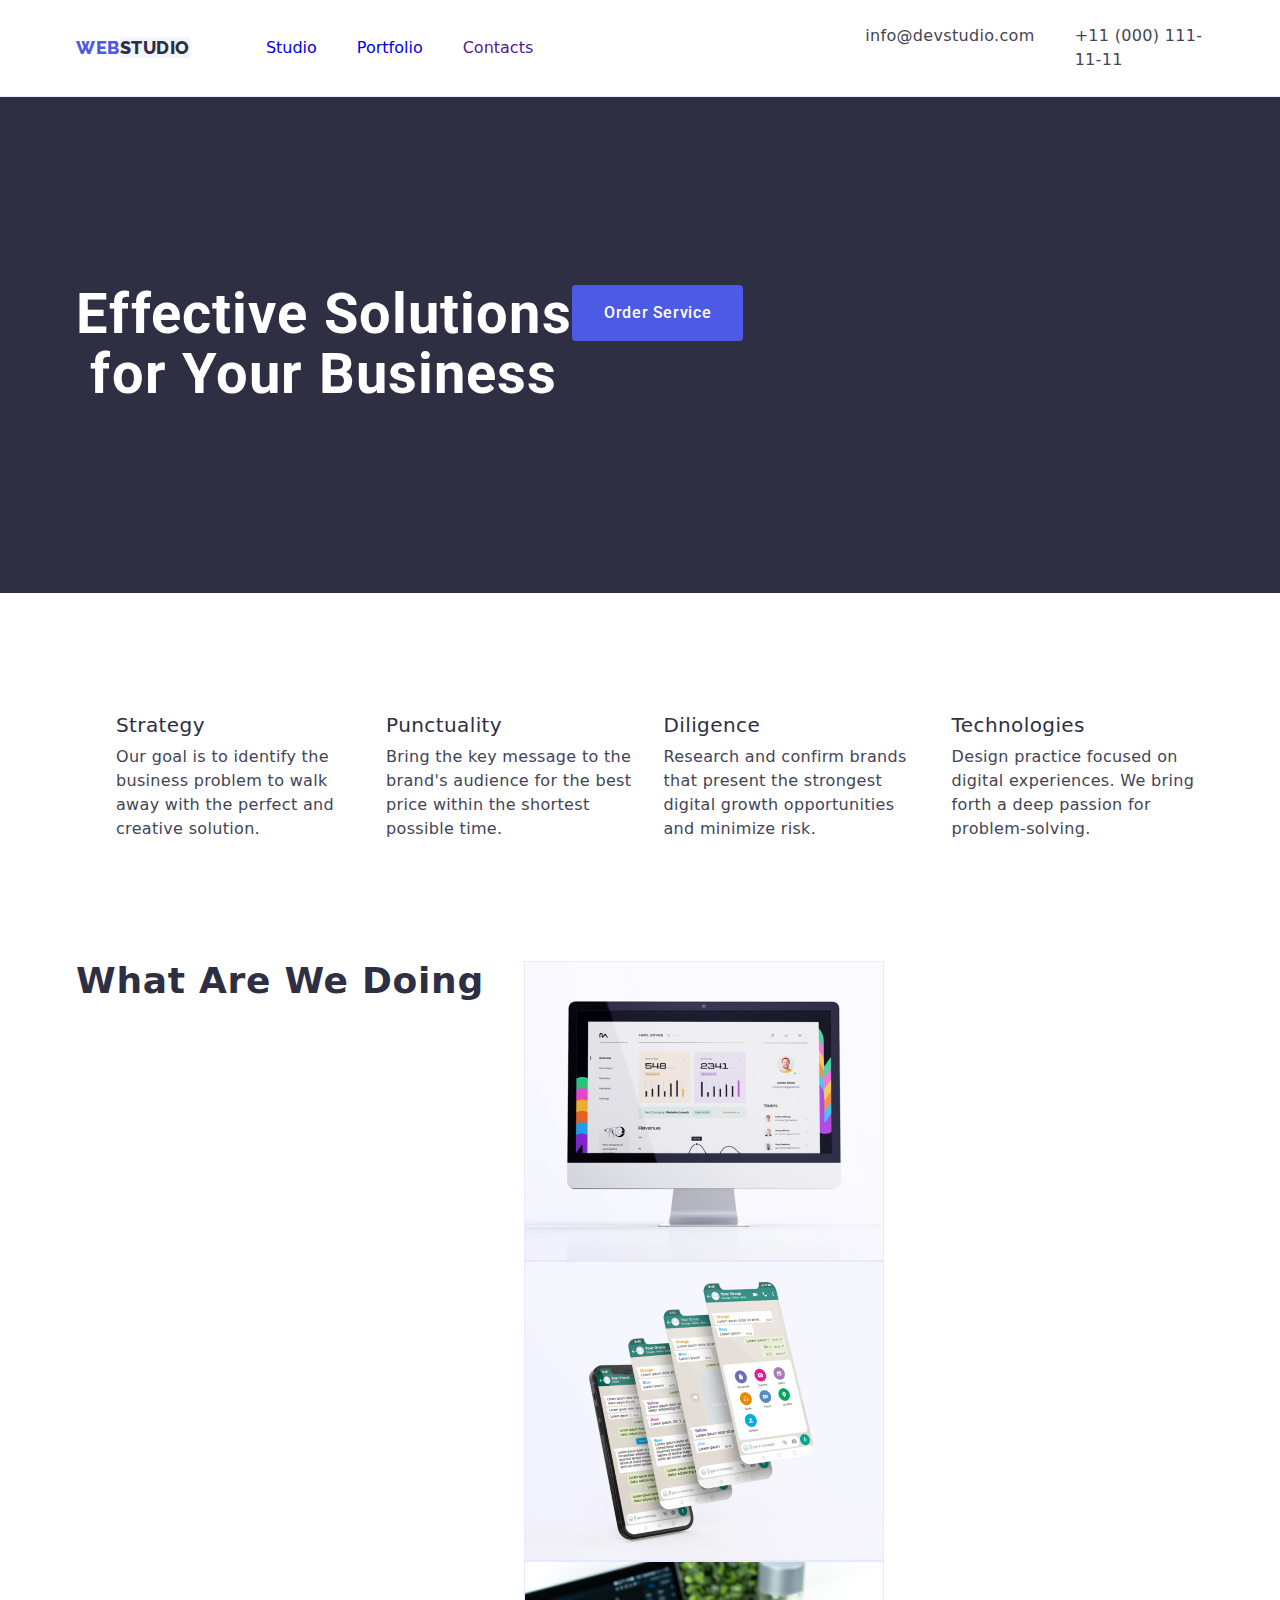
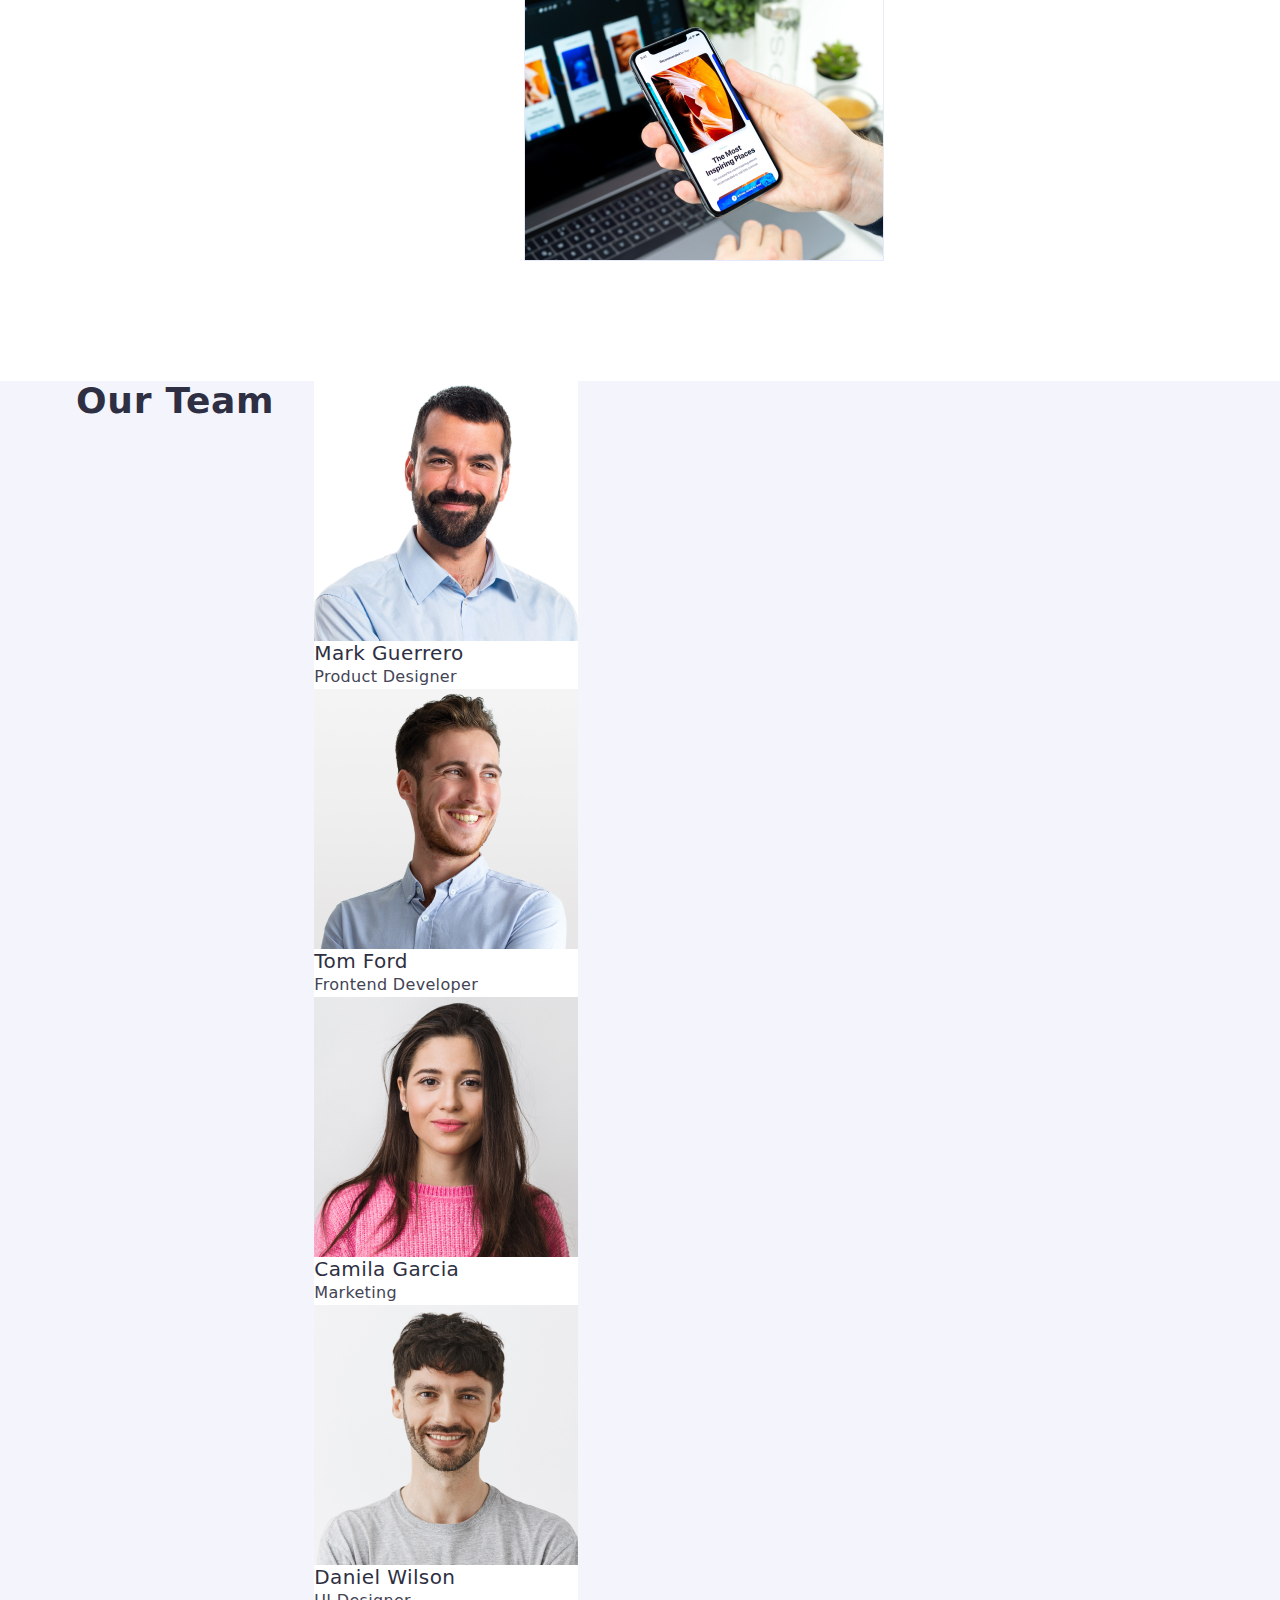
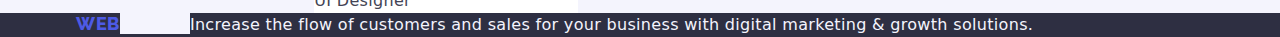
==== index.html @ f7fad4d9 "section 3" ====
<!DOCTYPE html>
<html lang="en">
  <head>
    <meta charset="UTF-8" />
    <meta http-equiv="X-UA-Compatible" content="IE=edge" />
    <meta name="viewport" content="width=device-width, initial-scale=1.0" />
    <title>Document</title>
    <link
      rel="stylesheet"
      href="https://cdn.jsdelivr.net/npm/modern-normalize@2.0.0/modern-normalize.min.css"
    />
    <link rel="stylesheet" href="./css/styles.css" />
    <link rel="preconnect" href="https://fonts.googleapis.com" />
    <link rel="preconnect" href="https://fonts.gstatic.com" crossorigin />
    <link
      href="https://fonts.googleapis.com/css2?family=Raleway:wght@800&family=Roboto:ital,wght@0,400;0,500;0,700;0,900;1,400;1,500;1,700;1,900&display=swap"
      rel="stylesheet"
    />
    <link rel="preconnect" href="https://fonts.googleapis.com" />
    <link rel="preconnect" href="https://fonts.gstatic.com" crossorigin />
    <link
      href="https://fonts.googleapis.com/css2?family=Raleway:wght@800&family=Roboto:wght@400;500;700;900&display=swap"
      rel="stylesheet"
    />
  </head>
  <body>
    <!--header-->
    <header class="header-section">
      <div class="container">
        <nav class="nav-list">
          <a class="link-logo link" href="./index.html"
            >Web<span class="studio-dark">Studio</span></a
          >
          <ul class="list">
            <li class="header-item">
              <a class="links link" href="./index.html">Studio</a>
            </li>
            <li class="header-item">
              <a class="links link" href="./portfolio.html">Portfolio</a>
            </li>
            <li class="header-item">
              <a class="links link" href="">Contacts</a>
            </li>
          </ul>
        </nav>
        <address class="address">
          <ul class="list">
            <li>
              <a class="contacts link" href="mailto:info@devstudio.com"
                >info@devstudio.com</a
              >
            </li>
            <li>
              <a class="contacts link" href="tel:+110001111111"
                >+11 (000) 111-11-11</a
              >
            </li>
          </ul>
        </address>
      </div>
    </header>
    <main>
      <!--section1-->
      <section class="section-hero">
        <div class="container">
          <h1 class="hero-title">Effective Solutions for Your Business</h1>
          <button class="button-hero" type="button">Order Service</button>
        </div>
      </section>
      <!--section 2-->
      <section class="section-two">
        <div class="container">
          <h2 class="visually-hidden">Advantages</h2>
          <ul class="list">
            <li class="item">
              <h3 class="title">Strategy</h3>
              <p class="text">
                Our goal is to identify the business problem to walk away with
                the perfect and creative solution.
              </p>
            </li>
            <li class="item">
              <h3 class="title">Punctuality</h3>
              <p class="text">
                Bring the key message to the brand's audience for the best price
                within the shortest possible time.
              </p>
            </li>
            <li class="item">
              <h3 class="title">Diligence</h3>
              <p class="text">
                Research and confirm brands that present the strongest digital
                growth opportunities and minimize risk.
              </p>
            </li>
            <li class="item">
              <h3 class="title">Technologies</h3>
              <p class="text">
                Design practice focused on digital experiences. We bring forth a
                deep passion for problem-solving.
              </p>
            </li>
          </ul>
        </div>
      </section>
      <!--section3-->
      <section class="section-three">
        <div class="container">
          <h2 class="title-foto">What are we doing</h2>
          <ul class="list">
            <li>
              <img
                class="foto1 list-img"
                src="./images/img-1.jpg"
                alt="img-1"
                width="360"
              />
            </li>
            <li>
              <img
                class="foto2 list-img"
                src="./images/img-2.jpg"
                alt="img-2"
                width="360"
              />
            </li>
            <li>
              <img
                class="foto3 list-img"
                src="./images/img-3.jpg"
                alt="img-3"
                width="360"
              />
            </li>
          </ul>
        </div>
      </section>
      <!--section 4-->
      <section class="tem-section">
        <div class="container">
          <h2 class="title-foto">Our Team</h2>
          <ul class="list">
            <li class="ten-staff">
              <img src="./images/img-4.jpg" alt="img-4" width="264" />
              <h3 class="title">Mark Guerrero</h3>
              <p class="text">Product Designer</p>
            </li>
            <li class="ten-staff">
              <img src="./images/img-5.jpg" alt="img-5" width="264" />
              <h3 class="title">Tom Ford</h3>
              <p class="text">Frontend Developer</p>
            </li>
            <li class="ten-staff">
              <img src="./images/img-6.jpg" alt="img-6" width="264" />
              <h3 class="title">Camila Garcia</h3>
              <p class="text">Marketing</p>
            </li>
            <li class="ten-staff">
              <img src="./images/img-7.jpg" alt="img-7" width="264" />
              <h3 class="title">Daniel Wilson</h3>
              <p class="text">UI Designer</p>
            </li>
          </ul>
        </div>
      </section>
    </main>
    <!--footer-->
    <footer class="footer">
      <div class="container">
        <a class="link-logo link" href="./index.html"
          >Web<span class="studio-dark">Studio</span></a
        >
        <p class="text">
          Increase the flow of customers and sales for your business with
          digital marketing & growth solutions.
        </p>
      </div>
    </footer>
  </body>
</html>
---- css/styles.css ----
:root {
  --background-color: #ffffff;
}
/*FlexBox style*/
*,
*::before,
*::after {
  box-sizing: border-box;
}
h1,
h2,
h3,
h4,
h5,
h6,
p {
  margin: 0;
}
ul,
ol {
  margin: 0;
}
img {
  display: block;
}
/*header flex*/
.header-section {
  border-bottom: 1px solid #e7e9fc;
}
.address .list {
  display: flex;
  gap: 40px;
  padding: 24px 0;
}
.nav-list {
  display: flex;
  align-items: center;
}
.nav-list .list {
  display: flex;
  padding: 24px 0;
  gap: 40px;
  margin-right: 332px;
}
.nav-list .link-logo {
  margin-right: 76px;
}

.container {
  display: flex;
  width: 1158px;
  padding: 0 15px;
  margin: 0;
  margin: 0 auto;
}
/*section 1*/
.section-hero {
  text-align: center;
  padding: 188px 0;
}
.hero-title {
  display: flex;
  max-width: 496px;
  flex-direction: column;
  flex-shrink: 0;
}
.button-hero {
  display: block;
  height: 56px;
  min-width: 169px;
  border: none;
  border-radius: 4px;
  padding: 16px 32px;
}
/*section 2*/
.visually-hidden {
  position: absolute;
  width: 1px;
  height: 1px;
  margin: -1px;
  border: 0;
  padding: 0;
  white-space: nowrap;
  clip-path: inset(100%);
  clip: rect(0 0 0 0);
  overflow: hidden;
}
.section-two {
  padding: 120px 0;
}
.section-two .list {
  display: flex;
  gap: 24px;
}
.section-two .title {
  margin-bottom: 8px;
  width: calc((100% - 72px) / 4);
}
/*section 3*/
.section-three {
  padding-bottom: 120px;
}
.section-three .title-foto {
  margin-bottom: 72px;
  text-align: center;
}
.section-three
/*end flex...*/
/*header*/
.links {
  font-weight: 500;
  font-size: 16px;
  line-height: 1.5;
  letter-spacing: 0.02em;
  color: #2e2f42;
}
.links:focus,
.links:hover {
  color: #404bbf;
}
.address {
  font-style: normal;
}
.link-logo .link {
  text-decoration: none;
}
.link {
  text-decoration: none;
}
.link-logo {
  font-family: "Raleway", sans-serif;
  font-style: normal;
  text-transform: uppercase;
  font-weight: 800;
  font-size: 18px;
  line-height: 1.17;
  letter-spacing: 0.03em;

  color: #4d5ae5;
}
.studio-dark {
  font-family: "Raleway", sans-serif;
  font-style: normal;
  font-weight: 800;
  font-size: 18px;
  line-height: 21px;
  letter-spacing: 0.03em;
  text-transform: uppercase;
  color: #2e2f42;
}
.address {
  font-style: normal;
}

.address .link {
  color: #434455;
}
.address .link:hover,
.address .link:focus {
  color: #404bbf;
}

.header-item .list {
  color: #2e2f42;
  font-family: "Roboto";
  font-size: 16px;
  font-weight: 500;
  line-height: 1.5;
  letter-spacing: 0.02em;
}
.header-item .list:focus,
.header-item .list:hover {
  color: #404bbf;
}
.address {
  line-height: 1.5;
  letter-spacing: 0.02em;
}
/*section 1*/
.section-hero {
  background-color: #2e2f42;
}
.section-hero .hero-title {
  font-family: "Roboto", sans-serif;
  color: #ffffff;
  font-size: 56px;
  line-height: 1.07;
  text-align: center;
  letter-spacing: 0.02em;
}
.button-hero {
  background-color: #4d5ae5;
  font-family: "Roboto", sans-serif;
  font-weight: 500;
  font-size: 16px;
  line-height: 1.5;
  letter-spacing: 0.04em;
  cursor: pointer;
  color: #ffffff;
}
.button-hero:focus,
.button-hero:hover {
  background-color: #404bbf;
}
/*section2*/
.list {
  list-style: none;
}
.list .title {
  font-weight: 500;
  font-size: 20px;
  line-height: 1.2;
  letter-spacing: 0.02em;
  color: #2e2f42;
}
.list .text {
  font-size: 16px;
  line-height: 1.5;
  letter-spacing: 0.02em;
  color: #434455;
}
/*sektions3*/
.title-foto {
  font-size: 36px;
  line-height: 1.11;
  text-align: center;
  letter-spacing: 0.02em;
  text-transform: capitalize;
  color: #2e2f42;
}
/*sections4*/

.ten-staff {
  background-color: #ffffff;
}
.tem-section {
  background-color: #f4f4fd;
}
.list .title {
  font-weight: 500;
  font-size: 20px;
  line-height: 1.2;
  letter-spacing: 0.02em;
  color: #2e2f42;
}
.list .text {
  line-height: 1.5;
  letter-spacing: 0.02em;
  font-size: 16px;
  color: #434455;
}
/*footer*/
.footer {
  background-color: #2e2f42;
}
.studio-dark {
  background-color: #f4f4fd;
}
.footer .text {
  line-height: 1.5;
  color: #f4f4fd;
  letter-spacing: 0.02em;
}
/*portfolio*/
.button-portfolio {
  font-weight: 500;
  font-size: 16px;
  line-height: 1.5;
  letter-spacing: 0.04em;
  color: #4d5ae5;
  font-family: "Roboto", sans-serif;
  cursor: pointer;
}
.button-portfolio {
  background-color: #f4f4fd;
}
.button-portfolio:focus,
.button-portfolio:hover {
  color: #ffffff;
}
.button-portfolio:focus,
.button-portfolio:hover {
  background-color: #404bbf;
}

/*portfolio img*/
.foto .link {
  text-decoration: none;
}
.portfolio-title {
  color: #2e2f42;
  font-weight: 500;
  font-size: 20px;
  line-height: 1.2;
  letter-spacing: 0.02em;
}
.portfolio-text {
  color: #434455;
  font-weight: 500;
  font-size: 16px;
  line-height: 1.5;
  letter-spacing: 0.02em;
}
/*footer*/
.footer .studio-dark {
  color: #f4f4fd;
}
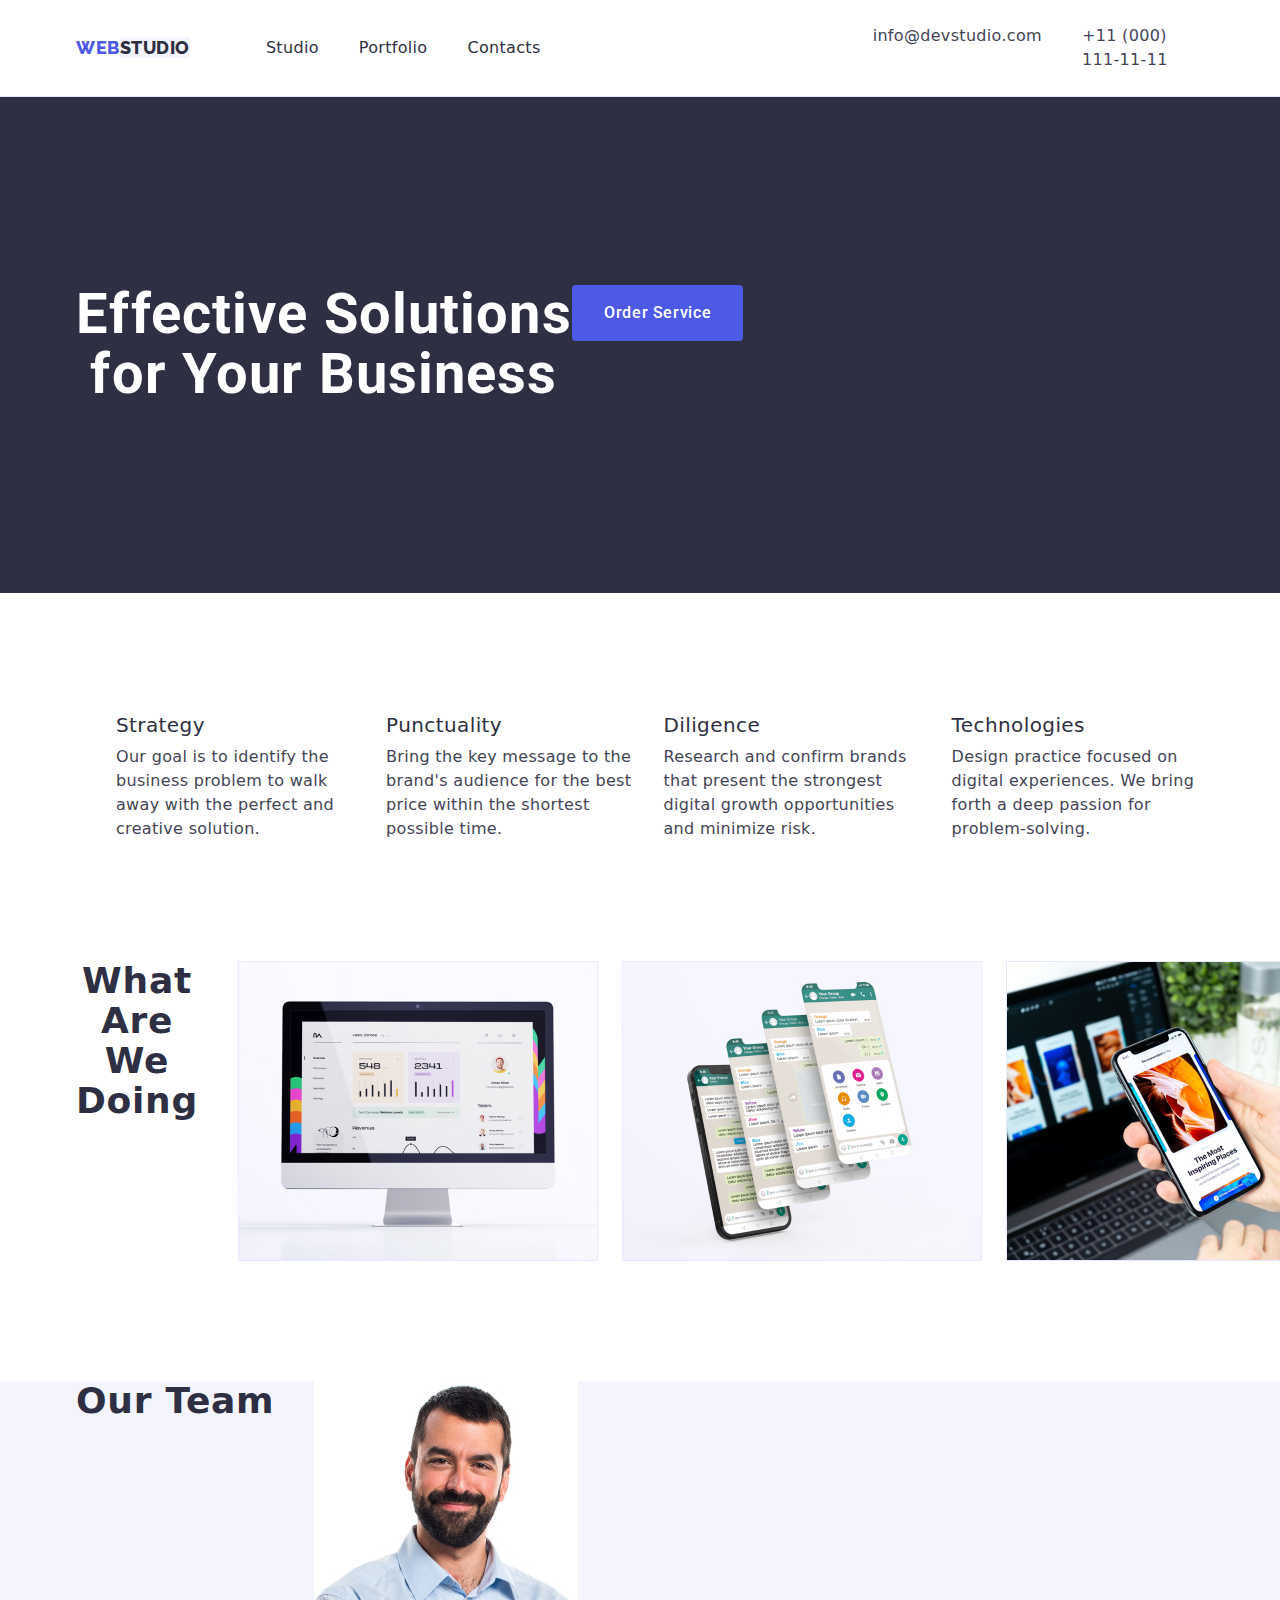
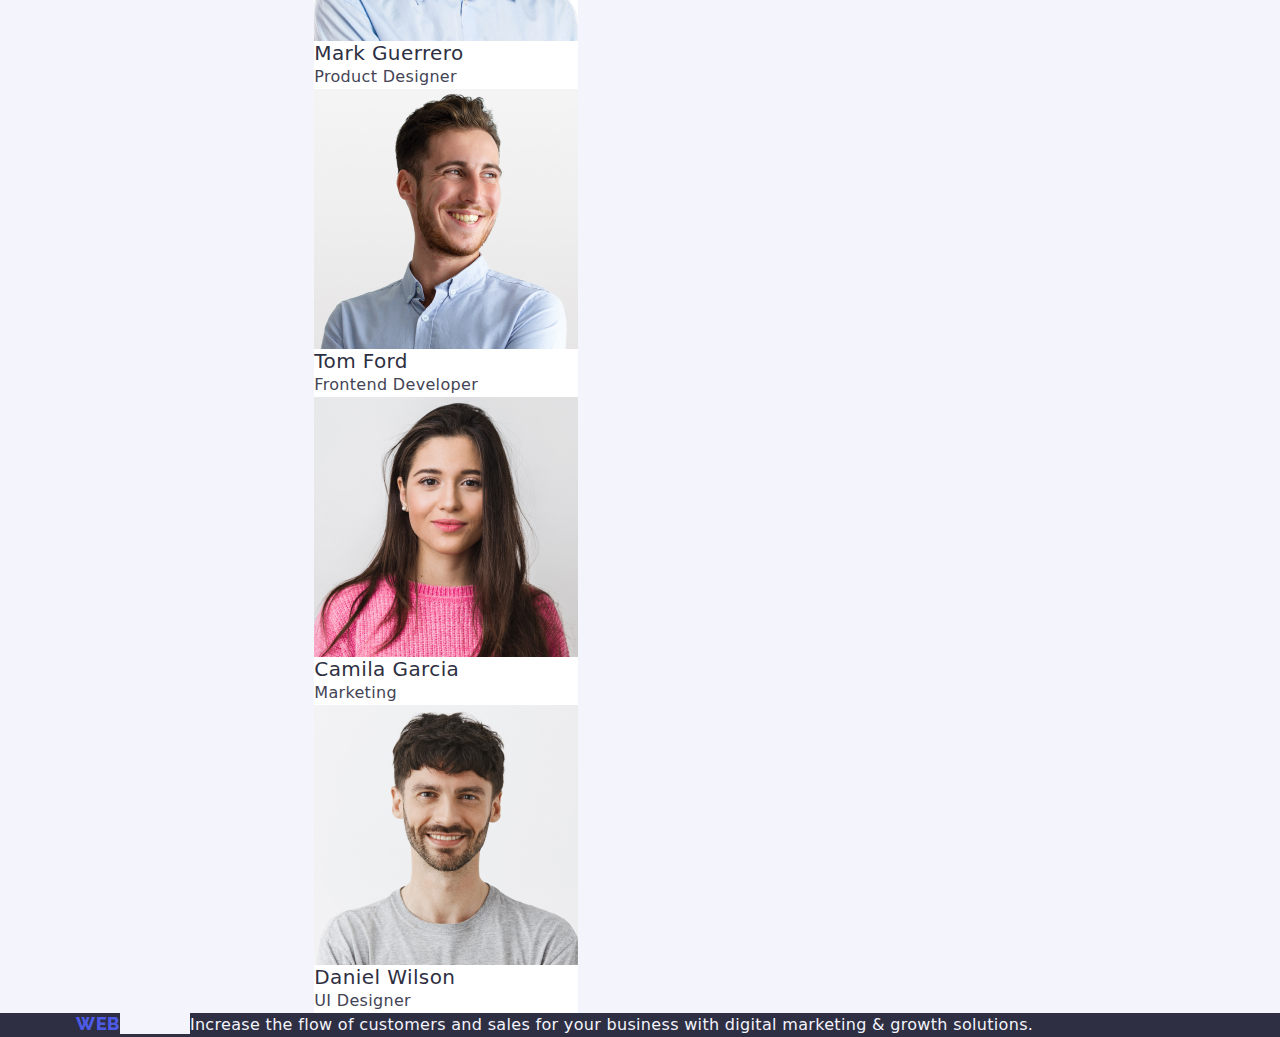
==== commit 6fbb1218: "section 3+-" ====
--- a/index.html
+++ b/index.html
@@ -108,25 +108,25 @@
         <div class="container">
           <h2 class="title-foto">What are we doing</h2>
           <ul class="list">
-            <li>
+            <li class="list-img">
               <img
-                class="foto1 list-img"
+                class="foto1"
                 src="./images/img-1.jpg"
                 alt="img-1"
                 width="360"
               />
             </li>
-            <li>
+            <li class="list-img">
               <img
-                class="foto2 list-img"
+                class="foto2"
                 src="./images/img-2.jpg"
                 alt="img-2"
                 width="360"
               />
             </li>
-            <li>
+            <li class="list-img">
               <img
-                class="foto3 list-img"
+                class="foto3"
                 src="./images/img-3.jpg"
                 alt="img-3"
                 width="360"
--- a/css/styles.css
+++ b/css/styles.css
@@ -101,10 +101,17 @@
   padding-bottom: 120px;
 }
 .section-three .title-foto {
+  text-align: center;
+
   margin-bottom: 72px;
-  text-align: center;
-}
-.section-three
+}
+.section-three .list {
+  display: flex;
+  gap: 24px;
+}
+.list-img {
+  width: calc((100% - 48px) / 3);
+}
 /*end flex...*/
 /*header*/
 .links {
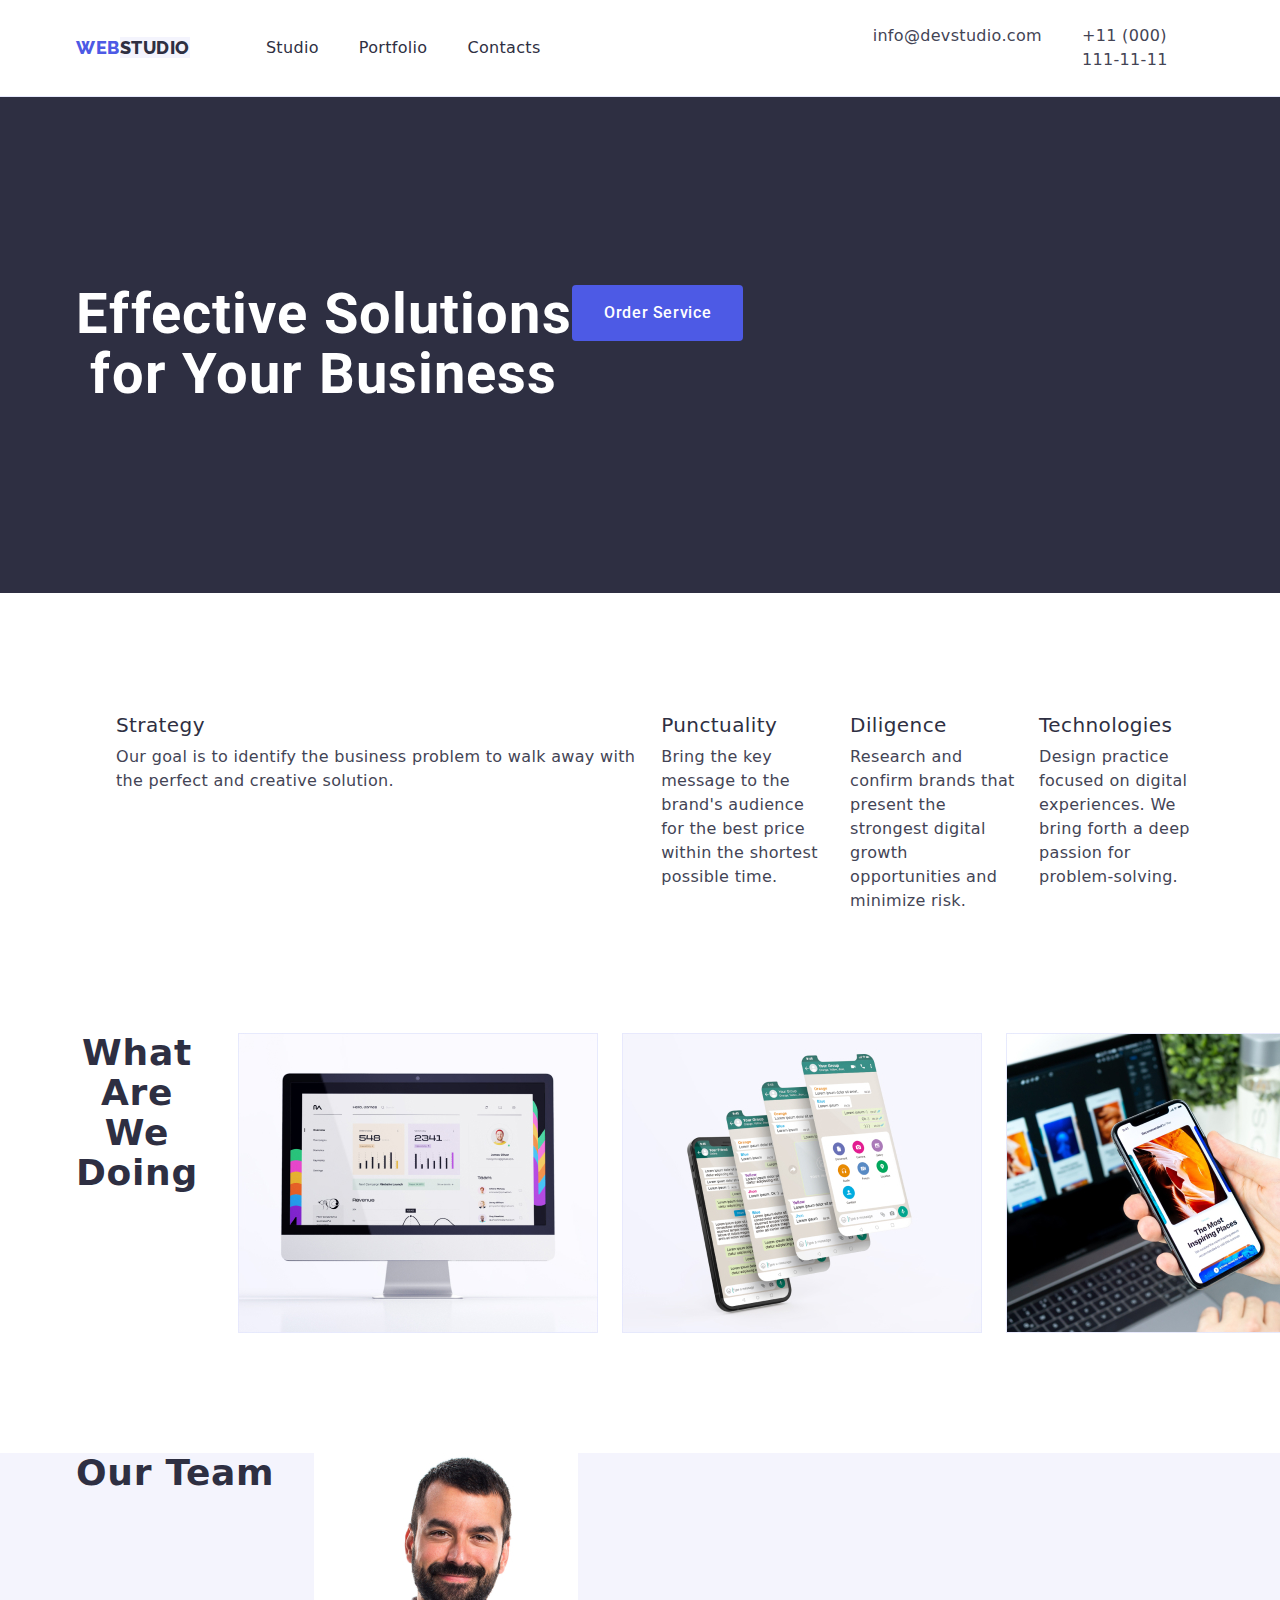
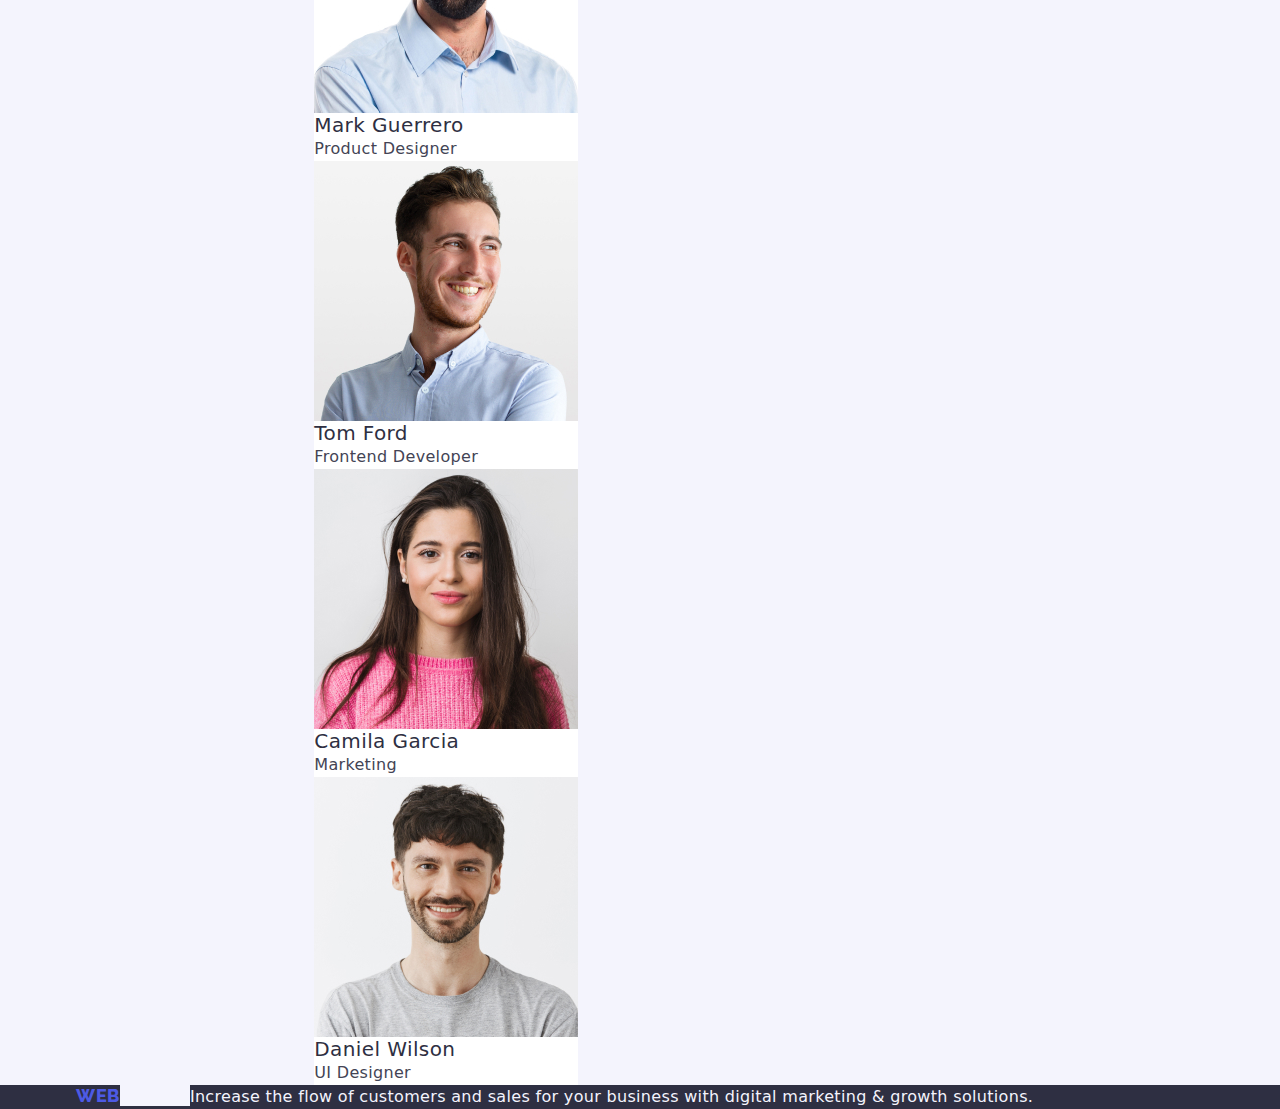
==== commit 146e679c: "formul" ====
--- a/index.html
+++ b/index.html
@@ -79,21 +79,21 @@
                 the perfect and creative solution.
               </p>
             </li>
-            <li class="item">
+            <li class="item-two">
               <h3 class="title">Punctuality</h3>
               <p class="text">
                 Bring the key message to the brand's audience for the best price
                 within the shortest possible time.
               </p>
             </li>
-            <li class="item">
+            <li class="item-two">
               <h3 class="title">Diligence</h3>
               <p class="text">
                 Research and confirm brands that present the strongest digital
                 growth opportunities and minimize risk.
               </p>
             </li>
-            <li class="item">
+            <li class="item-two">
               <h3 class="title">Technologies</h3>
               <p class="text">
                 Design practice focused on digital experiences. We bring forth a
--- a/css/styles.css
+++ b/css/styles.css
@@ -94,6 +94,8 @@
 }
 .section-two .title {
   margin-bottom: 8px;
+}
+.item-two {
   width: calc((100% - 72px) / 4);
 }
 /*section 3*/
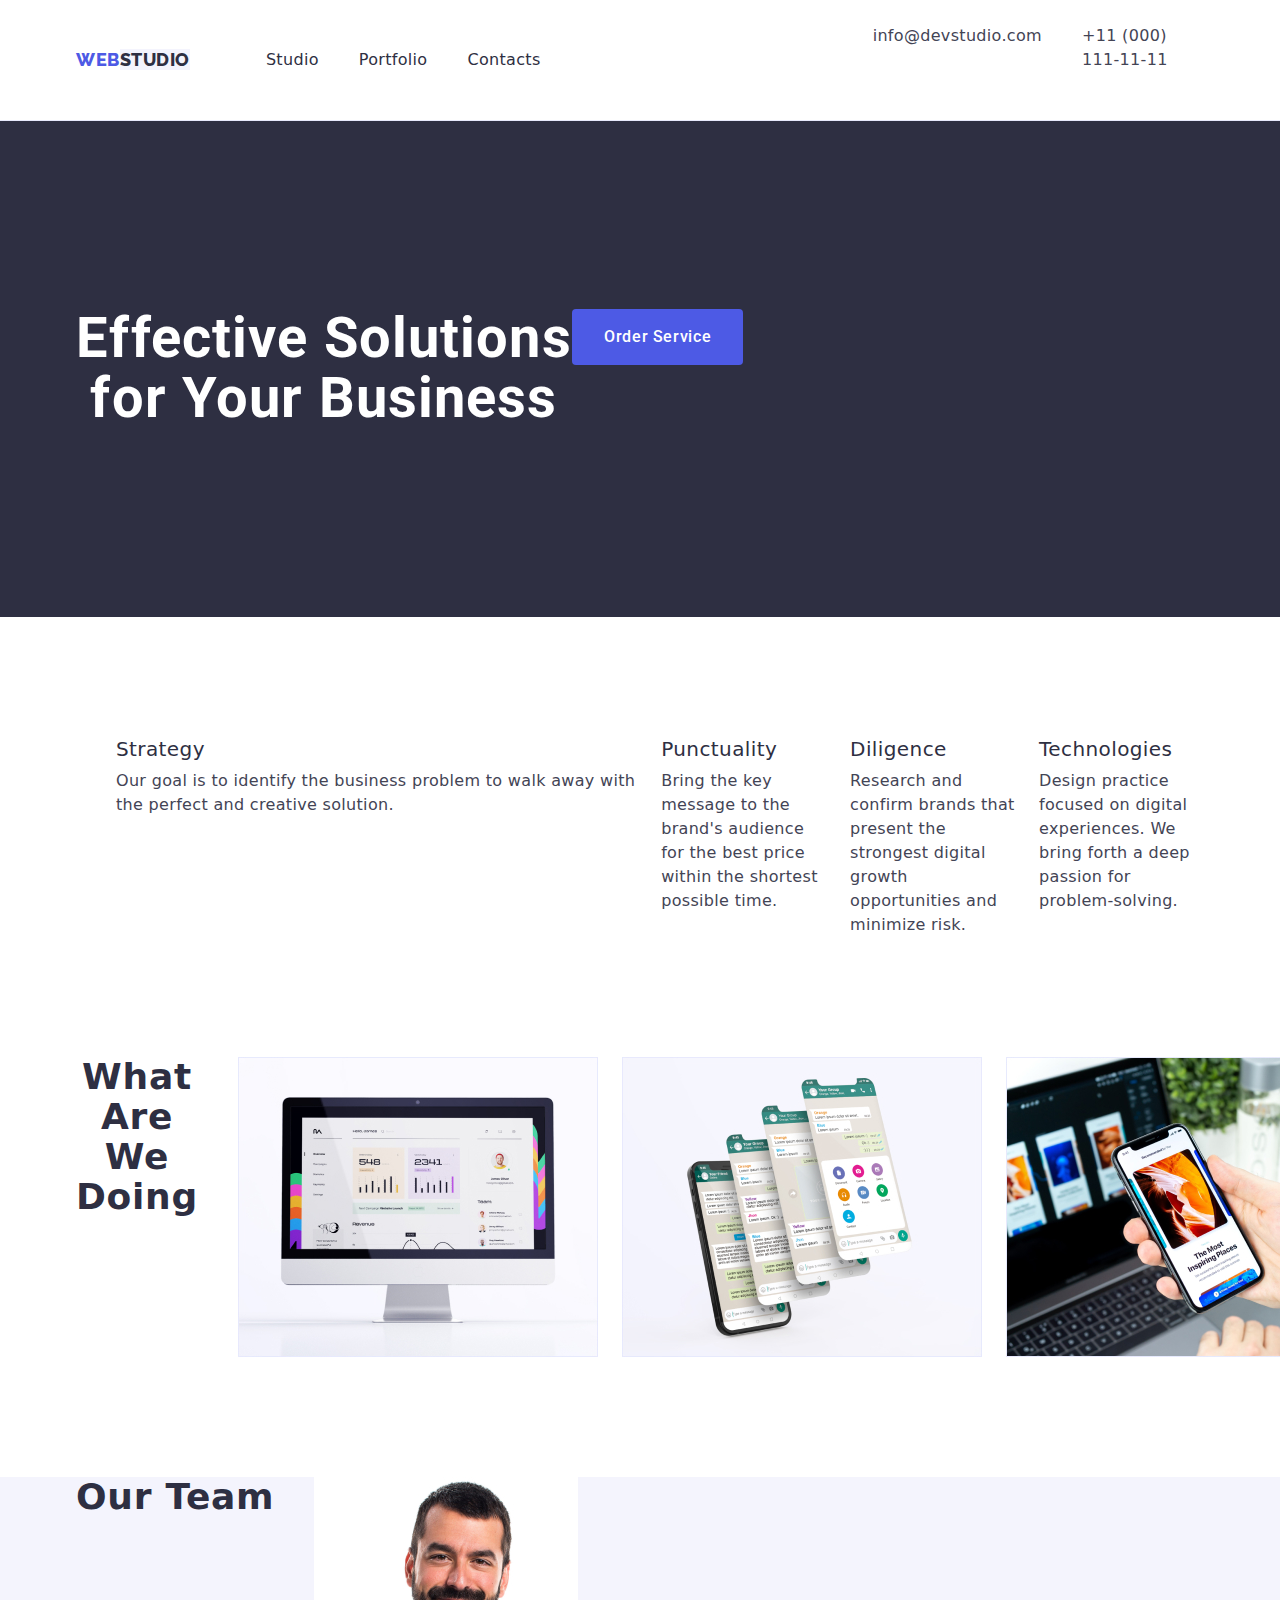
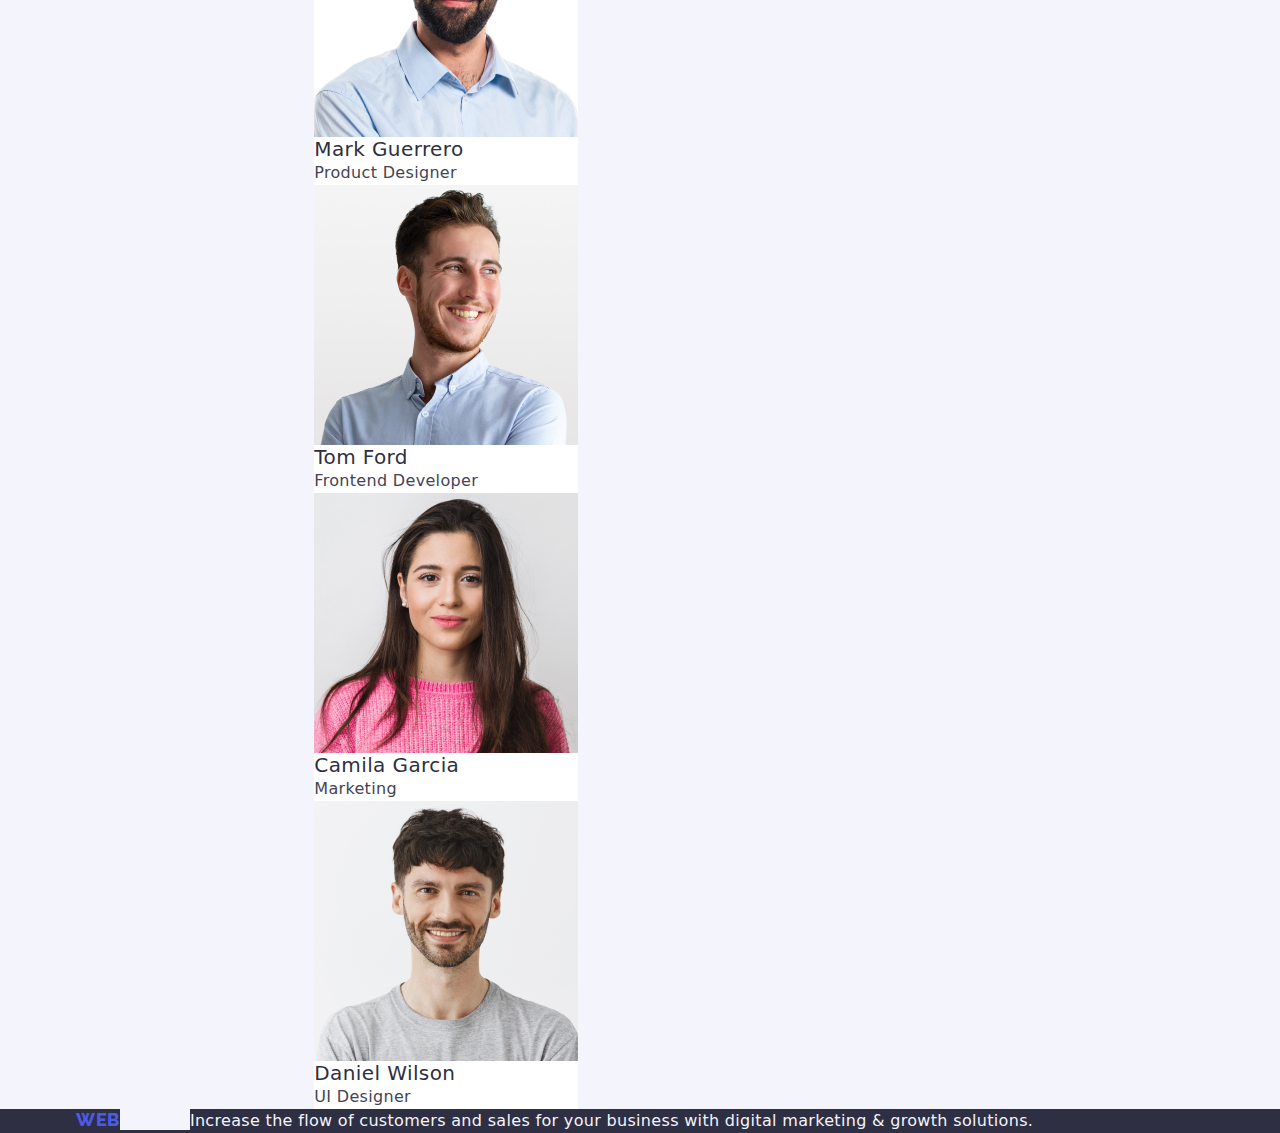
==== commit 6f0c3711: "header(" ====
--- a/index.html
+++ b/index.html
@@ -32,13 +32,13 @@
             >Web<span class="studio-dark">Studio</span></a
           >
           <ul class="list">
-            <li class="header-item">
+            <li class="header-list">
               <a class="links link" href="./index.html">Studio</a>
             </li>
-            <li class="header-item">
+            <li class="header-list">
               <a class="links link" href="./portfolio.html">Portfolio</a>
             </li>
-            <li class="header-item">
+            <li class="header-list">
               <a class="links link" href="">Contacts</a>
             </li>
           </ul>
--- a/css/styles.css
+++ b/css/styles.css
@@ -52,6 +52,9 @@
   padding: 0 15px;
   margin: 0;
   margin: 0 auto;
+}
+.header-list {
+  padding: 24px 0;
 }
 /*section 1*/
 .section-hero {
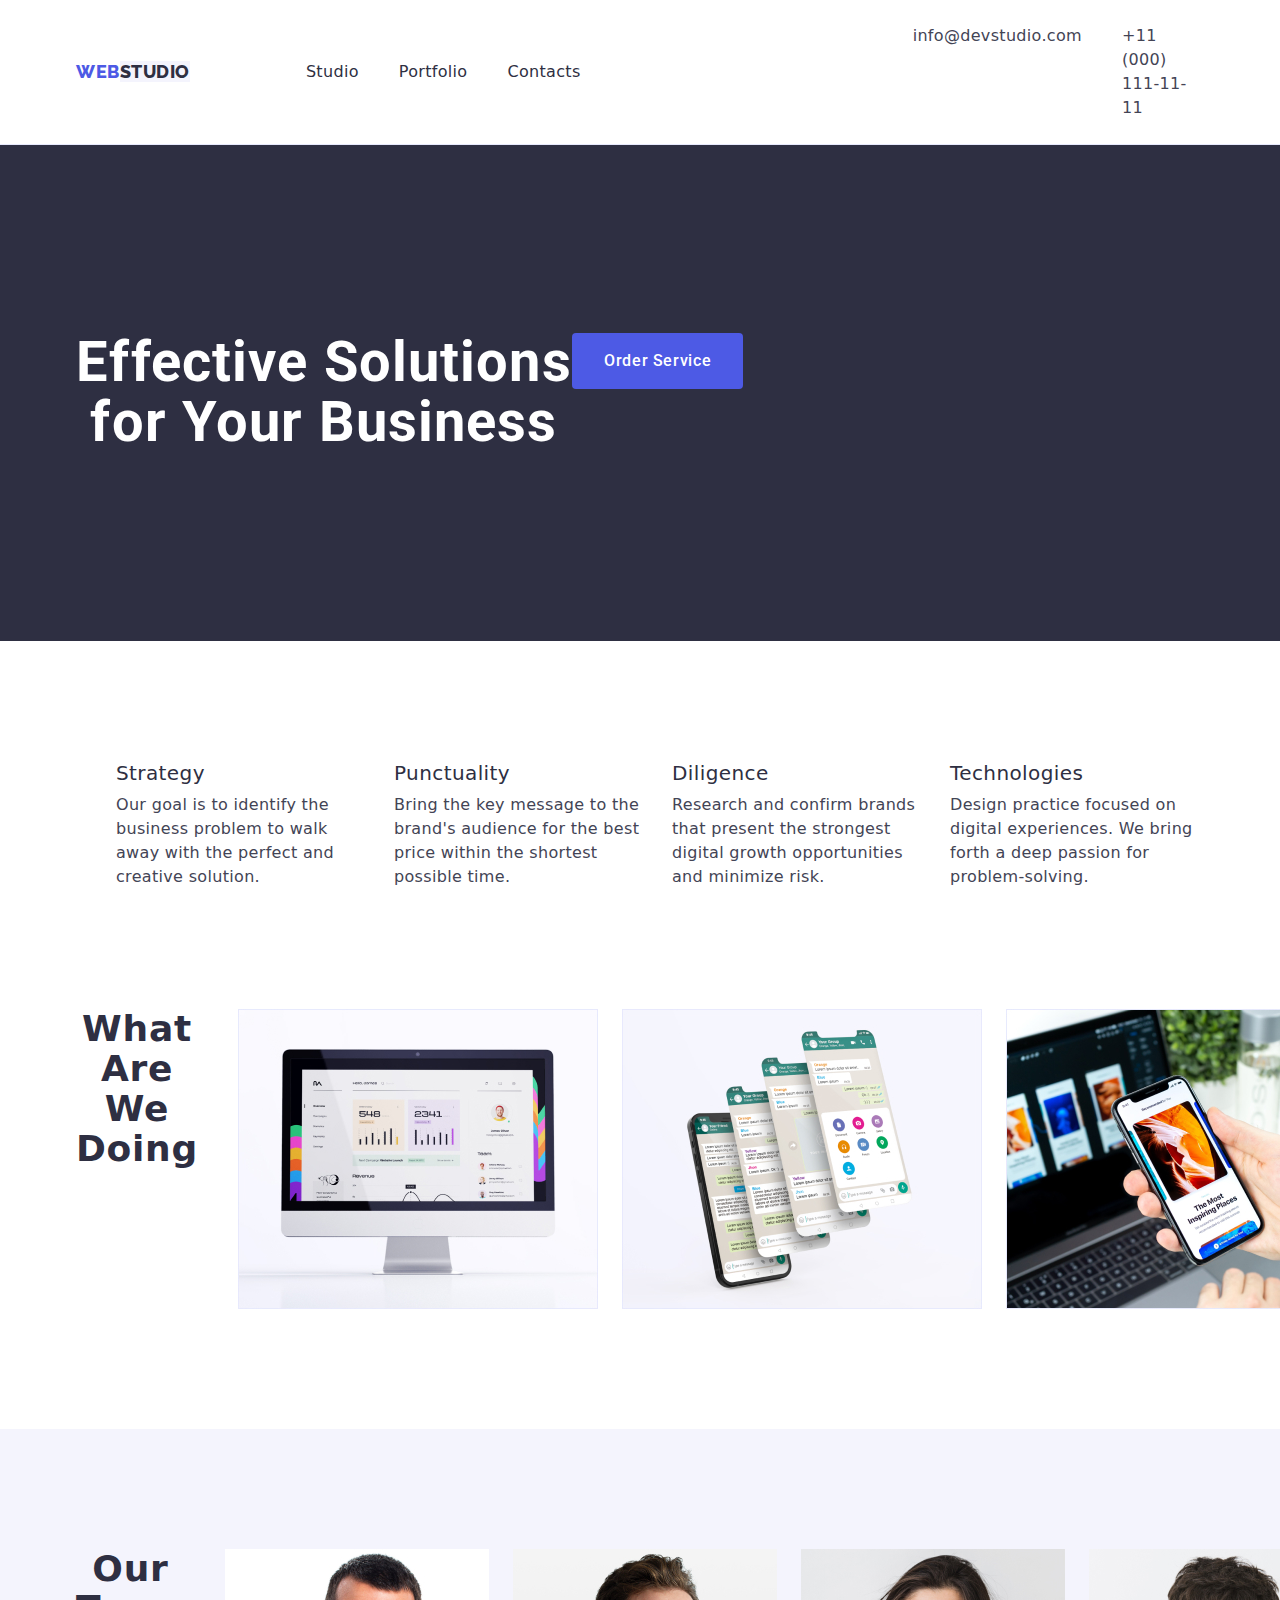
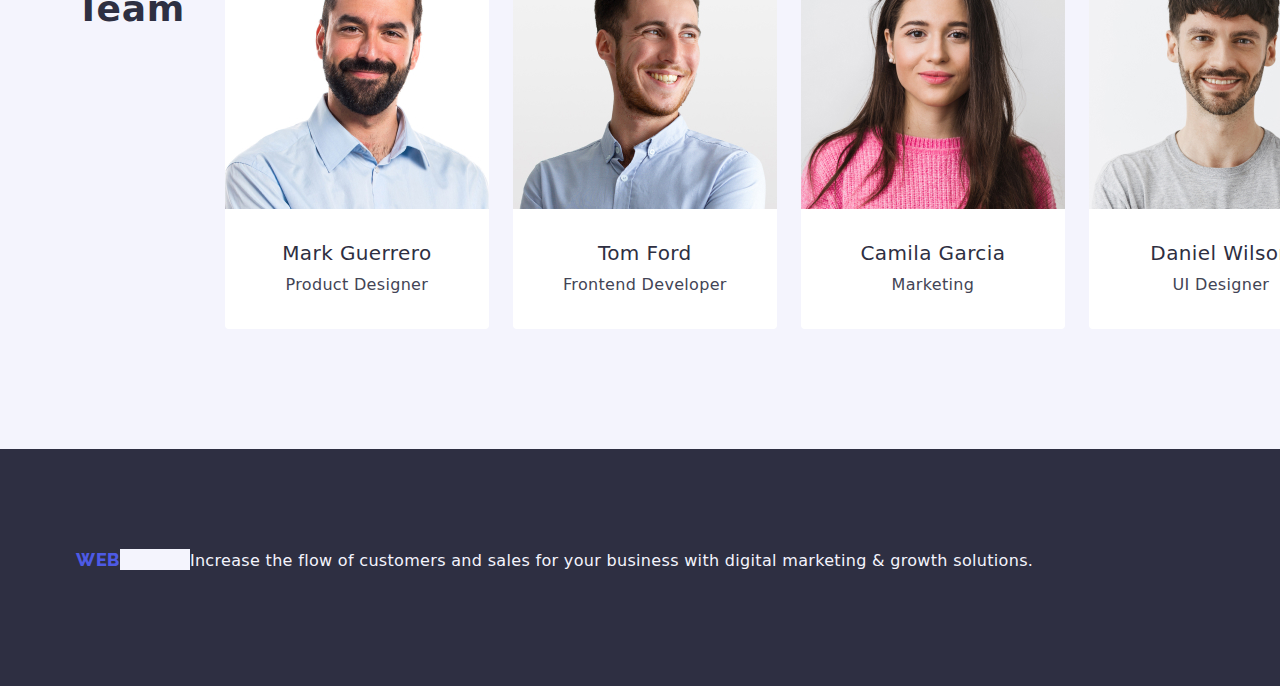
==== commit 635f5fcd: "html +-" ====
--- a/index.html
+++ b/index.html
@@ -72,7 +72,7 @@
         <div class="container">
           <h2 class="visually-hidden">Advantages</h2>
           <ul class="list">
-            <li class="item">
+            <li class="item-two">
               <h3 class="title">Strategy</h3>
               <p class="text">
                 Our goal is to identify the business problem to walk away with
@@ -142,23 +142,31 @@
           <ul class="list">
             <li class="ten-staff">
               <img src="./images/img-4.jpg" alt="img-4" width="264" />
-              <h3 class="title">Mark Guerrero</h3>
-              <p class="text">Product Designer</p>
+              <div class="tem-list">
+                <h3 class="title">Mark Guerrero</h3>
+                <p class="text">Product Designer</p>
+              </div>
             </li>
             <li class="ten-staff">
               <img src="./images/img-5.jpg" alt="img-5" width="264" />
-              <h3 class="title">Tom Ford</h3>
-              <p class="text">Frontend Developer</p>
+              <div class="tem-list">
+                <h3 class="title">Tom Ford</h3>
+                <p class="text">Frontend Developer</p>
+              </div>
             </li>
             <li class="ten-staff">
               <img src="./images/img-6.jpg" alt="img-6" width="264" />
-              <h3 class="title">Camila Garcia</h3>
-              <p class="text">Marketing</p>
+              <div class="tem-list">
+                <h3 class="title">Camila Garcia</h3>
+                <p class="text">Marketing</p>
+              </div>
             </li>
             <li class="ten-staff">
               <img src="./images/img-7.jpg" alt="img-7" width="264" />
-              <h3 class="title">Daniel Wilson</h3>
-              <p class="text">UI Designer</p>
+              <div class="tem-list">
+                <h3 class="title">Daniel Wilson</h3>
+                <p class="text">UI Designer</p>
+              </div>
             </li>
           </ul>
         </div>
--- a/css/styles.css
+++ b/css/styles.css
@@ -38,7 +38,7 @@
 }
 .nav-list .list {
   display: flex;
-  padding: 24px 0;
+
   gap: 40px;
   margin-right: 332px;
 }
@@ -53,7 +53,7 @@
   margin: 0;
   margin: 0 auto;
 }
-.header-list {
+.header-section .header-list {
   padding: 24px 0;
 }
 /*section 1*/
@@ -107,7 +107,6 @@
 }
 .section-three .title-foto {
   text-align: center;
-
   margin-bottom: 72px;
 }
 .section-three .list {
@@ -116,6 +115,39 @@
 }
 .list-img {
   width: calc((100% - 48px) / 3);
+}
+/*section 4*/
+.tem-section {
+  padding: 120px 0;
+}
+.tem-section .title-foto {
+  margin-bottom: 72px;
+}
+.tem-section .list {
+  display: flex;
+  gap: 24px;
+}
+.ten-staff {
+  width: calc((100% - 72px) / 4);
+  border-radius: 0 0 4px 4px;
+}
+.tem-section .tem-list {
+  padding: 32px 16px;
+}
+.tem-list .title {
+  text-align: center;
+  margin-bottom: 8px;
+}
+.tem-list .text {
+  text-align: center;
+}
+/*footer*/
+.footer {
+  padding: 100px 0;
+}
+.footer .link-logo {
+  display: inline-block;
+  margin-bottom: 16px;
 }
 /*end flex...*/
 /*header*/
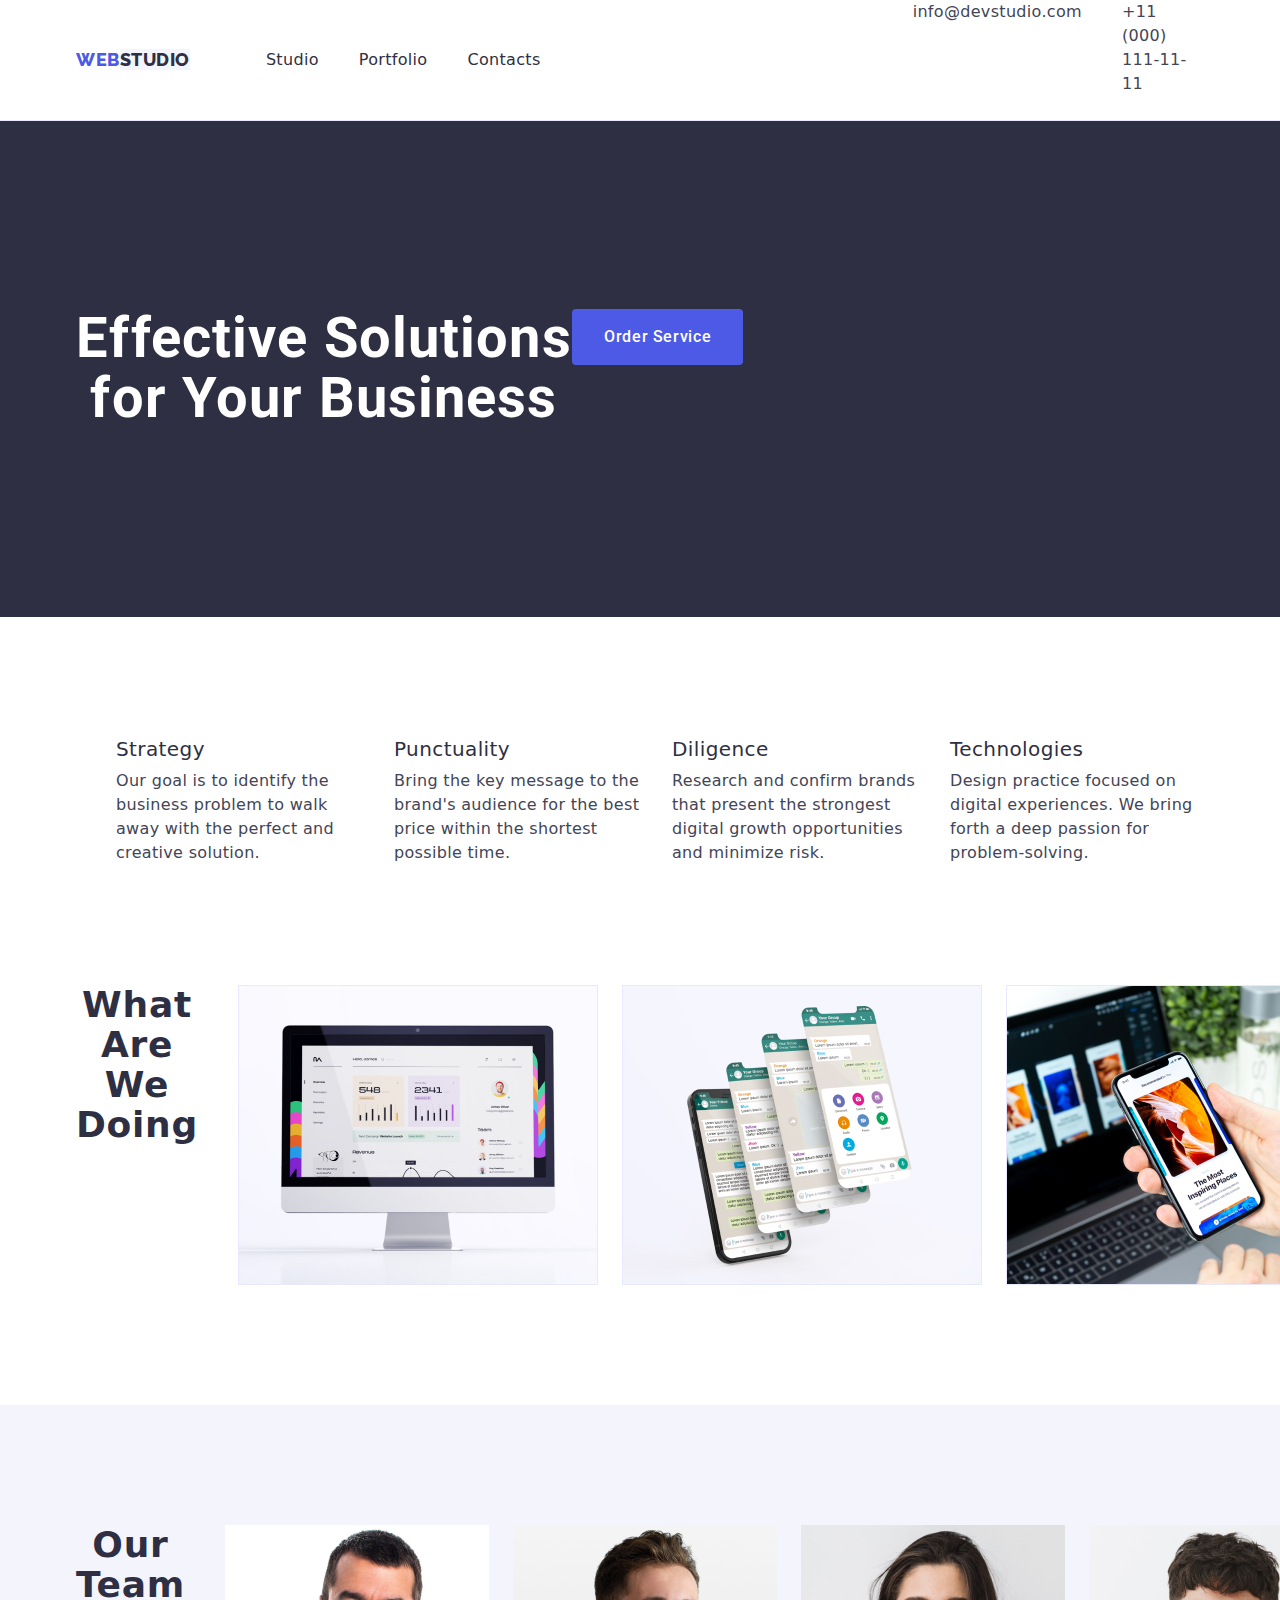
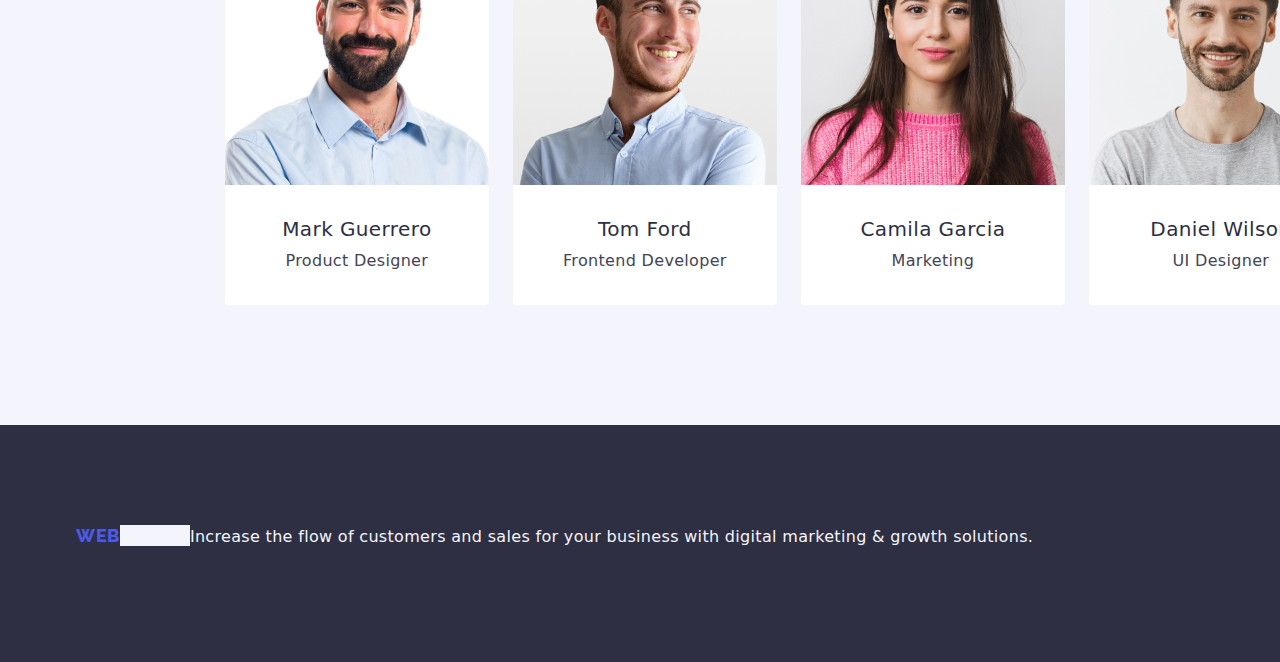
==== commit b99decfc: "footer work" ====
--- a/index.html
+++ b/index.html
@@ -45,12 +45,12 @@
         </nav>
         <address class="address">
           <ul class="list">
-            <li>
+            <li class="list-address">
               <a class="contacts link" href="mailto:info@devstudio.com"
                 >info@devstudio.com</a
               >
             </li>
-            <li>
+            <li class="list-address">
               <a class="contacts link" href="tel:+110001111111"
                 >+11 (000) 111-11-11</a
               >
--- a/css/styles.css
+++ b/css/styles.css
@@ -30,20 +30,20 @@
 .address .list {
   display: flex;
   gap: 40px;
+}
+.nav-list {
+  display: flex;
+  align-items: center;
+}
+.nav-list .list {
+  display: flex;
   padding: 24px 0;
-}
-.nav-list {
-  display: flex;
-  align-items: center;
-}
-.nav-list .list {
-  display: flex;
-
   gap: 40px;
   margin-right: 332px;
 }
 .nav-list .link-logo {
   margin-right: 76px;
+  padding: 24px 0;
 }
 
 .container {
@@ -53,7 +53,10 @@
   margin: 0;
   margin: 0 auto;
 }
-.header-section .header-list {
+.nav-list .header-list {
+  padding: 24px 0;
+}
+.nav-list .link {
   padding: 24px 0;
 }
 /*section 1*/
@@ -98,7 +101,7 @@
 .section-two .title {
   margin-bottom: 8px;
 }
-.item-two {
+.list .item-two {
   width: calc((100% - 72px) / 4);
 }
 /*section 3*/
@@ -127,9 +130,9 @@
   display: flex;
   gap: 24px;
 }
-.ten-staff {
+.tem-section .ten-staff {
+  border-radius: 0 0 4px 4px;
   width: calc((100% - 72px) / 4);
-  border-radius: 0 0 4px 4px;
 }
 .tem-section .tem-list {
   padding: 32px 16px;
@@ -145,9 +148,40 @@
 .footer {
   padding: 100px 0;
 }
-.footer .link-logo {
+.footer .link {
   display: inline-block;
   margin-bottom: 16px;
+}
+/*portfolio flex*/
+.section-main {
+  padding-top: 96px;
+  padding-bottom: 120px;
+}
+.section-main .list {
+  display: flex;
+  justify-content: center;
+  gap: 24px;
+  margin-bottom: 72px;
+}
+.section-main .button-portfolio {
+  padding: 12px 24px;
+  border: 1px solid #e7e9fc;
+  border-radius: 4px;
+}
+.section-main .img-list {
+  display: flex;
+  flex-wrap: wrap;
+  column-gap: 24px;
+  row-gap: 48px;
+}
+.section-main .link-img {
+  width: calc((100% - 48px) / 3);
+}
+.section-main .box-info {
+  padding: 32px 16px;
+  border: 1px solid #e7e9fc;
+  border-top: none;
+  margin-bottom: 8px;
 }
 /*end flex...*/
 /*header*/
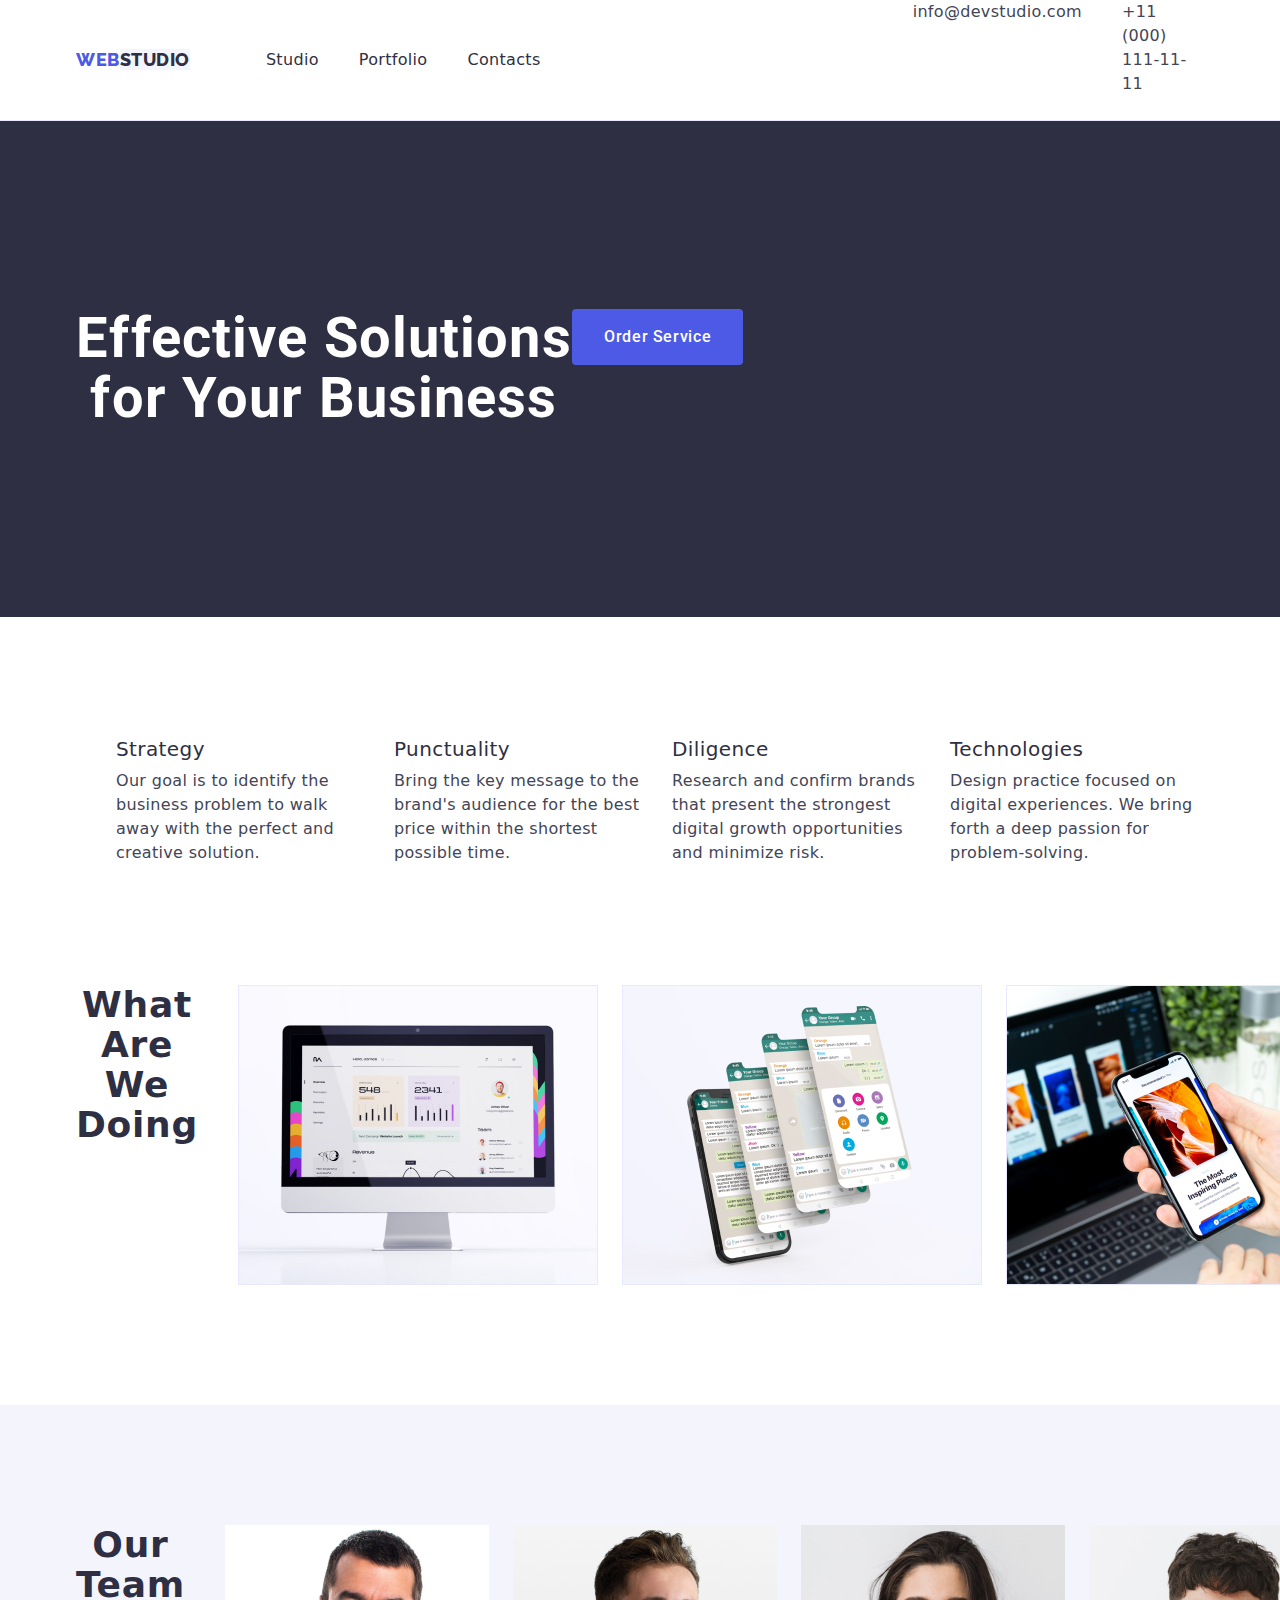
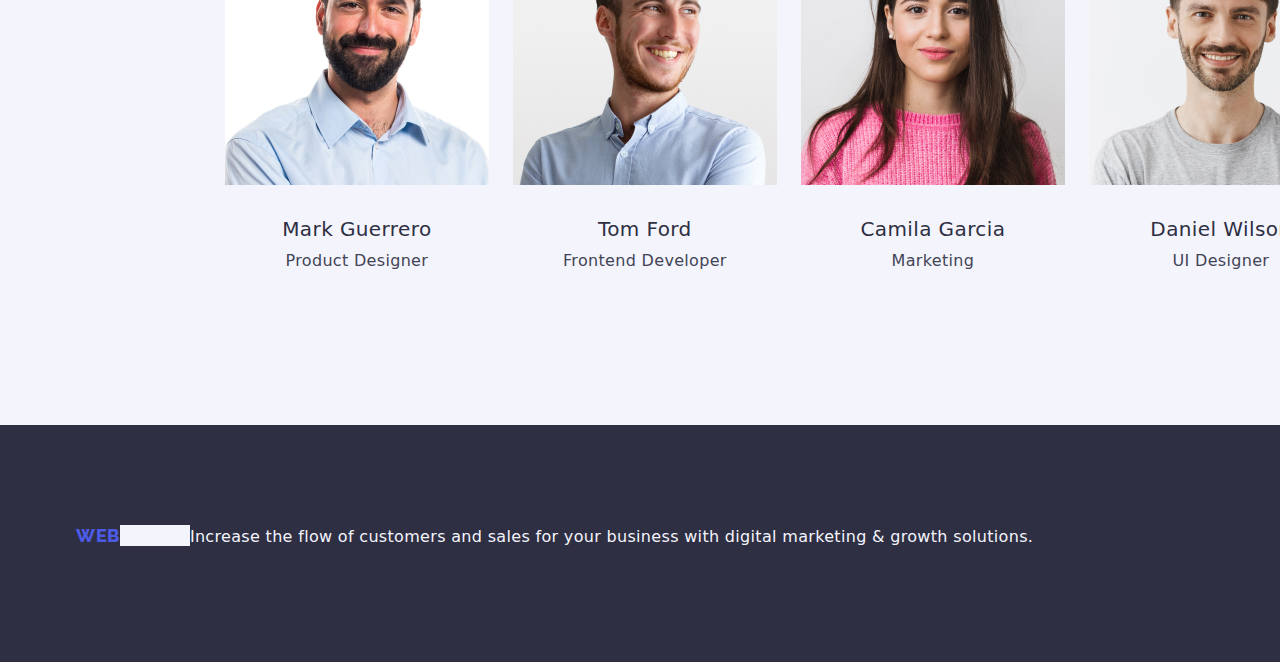
==== commit 5de5b957: "+-f" ====
--- a/index.html
+++ b/index.html
@@ -140,28 +140,28 @@
         <div class="container">
           <h2 class="title-foto">Our Team</h2>
           <ul class="list">
-            <li class="ten-staff">
+            <li class="tem-staff">
               <img src="./images/img-4.jpg" alt="img-4" width="264" />
               <div class="tem-list">
                 <h3 class="title">Mark Guerrero</h3>
                 <p class="text">Product Designer</p>
               </div>
             </li>
-            <li class="ten-staff">
+            <li class="tem-staff">
               <img src="./images/img-5.jpg" alt="img-5" width="264" />
               <div class="tem-list">
                 <h3 class="title">Tom Ford</h3>
                 <p class="text">Frontend Developer</p>
               </div>
             </li>
-            <li class="ten-staff">
+            <li class="tem-staff">
               <img src="./images/img-6.jpg" alt="img-6" width="264" />
               <div class="tem-list">
                 <h3 class="title">Camila Garcia</h3>
                 <p class="text">Marketing</p>
               </div>
             </li>
-            <li class="ten-staff">
+            <li class="tem-staff">
               <img src="./images/img-7.jpg" alt="img-7" width="264" />
               <div class="tem-list">
                 <h3 class="title">Daniel Wilson</h3>
--- a/css/styles.css
+++ b/css/styles.css
@@ -91,6 +91,9 @@
   clip: rect(0 0 0 0);
   overflow: hidden;
 }
+.list-img {
+  width: calc((100% - 48px) / 3);
+}
 .section-two {
   padding: 120px 0;
 }
@@ -101,7 +104,7 @@
 .section-two .title {
   margin-bottom: 8px;
 }
-.list .item-two {
+.item-two {
   width: calc((100% - 72px) / 4);
 }
 /*section 3*/
@@ -116,10 +119,11 @@
   display: flex;
   gap: 24px;
 }
-.list-img {
-  width: calc((100% - 48px) / 3);
-}
+
 /*section 4*/
+.tem-staff {
+  width: calc((100% - 72px) / 4);
+}
 .tem-section {
   padding: 120px 0;
 }
@@ -130,9 +134,8 @@
   display: flex;
   gap: 24px;
 }
-.tem-section .ten-staff {
+.container .ten-staff {
   border-radius: 0 0 4px 4px;
-  width: calc((100% - 72px) / 4);
 }
 .tem-section .tem-list {
   padding: 32px 16px;
@@ -144,6 +147,7 @@
 .tem-list .text {
   text-align: center;
 }
+
 /*footer*/
 .footer {
   padding: 100px 0;
@@ -151,6 +155,9 @@
 .footer .link {
   display: inline-block;
   margin-bottom: 16px;
+}
+.link-logo {
+  display: inline-block;
 }
 /*portfolio flex*/
 .section-main {
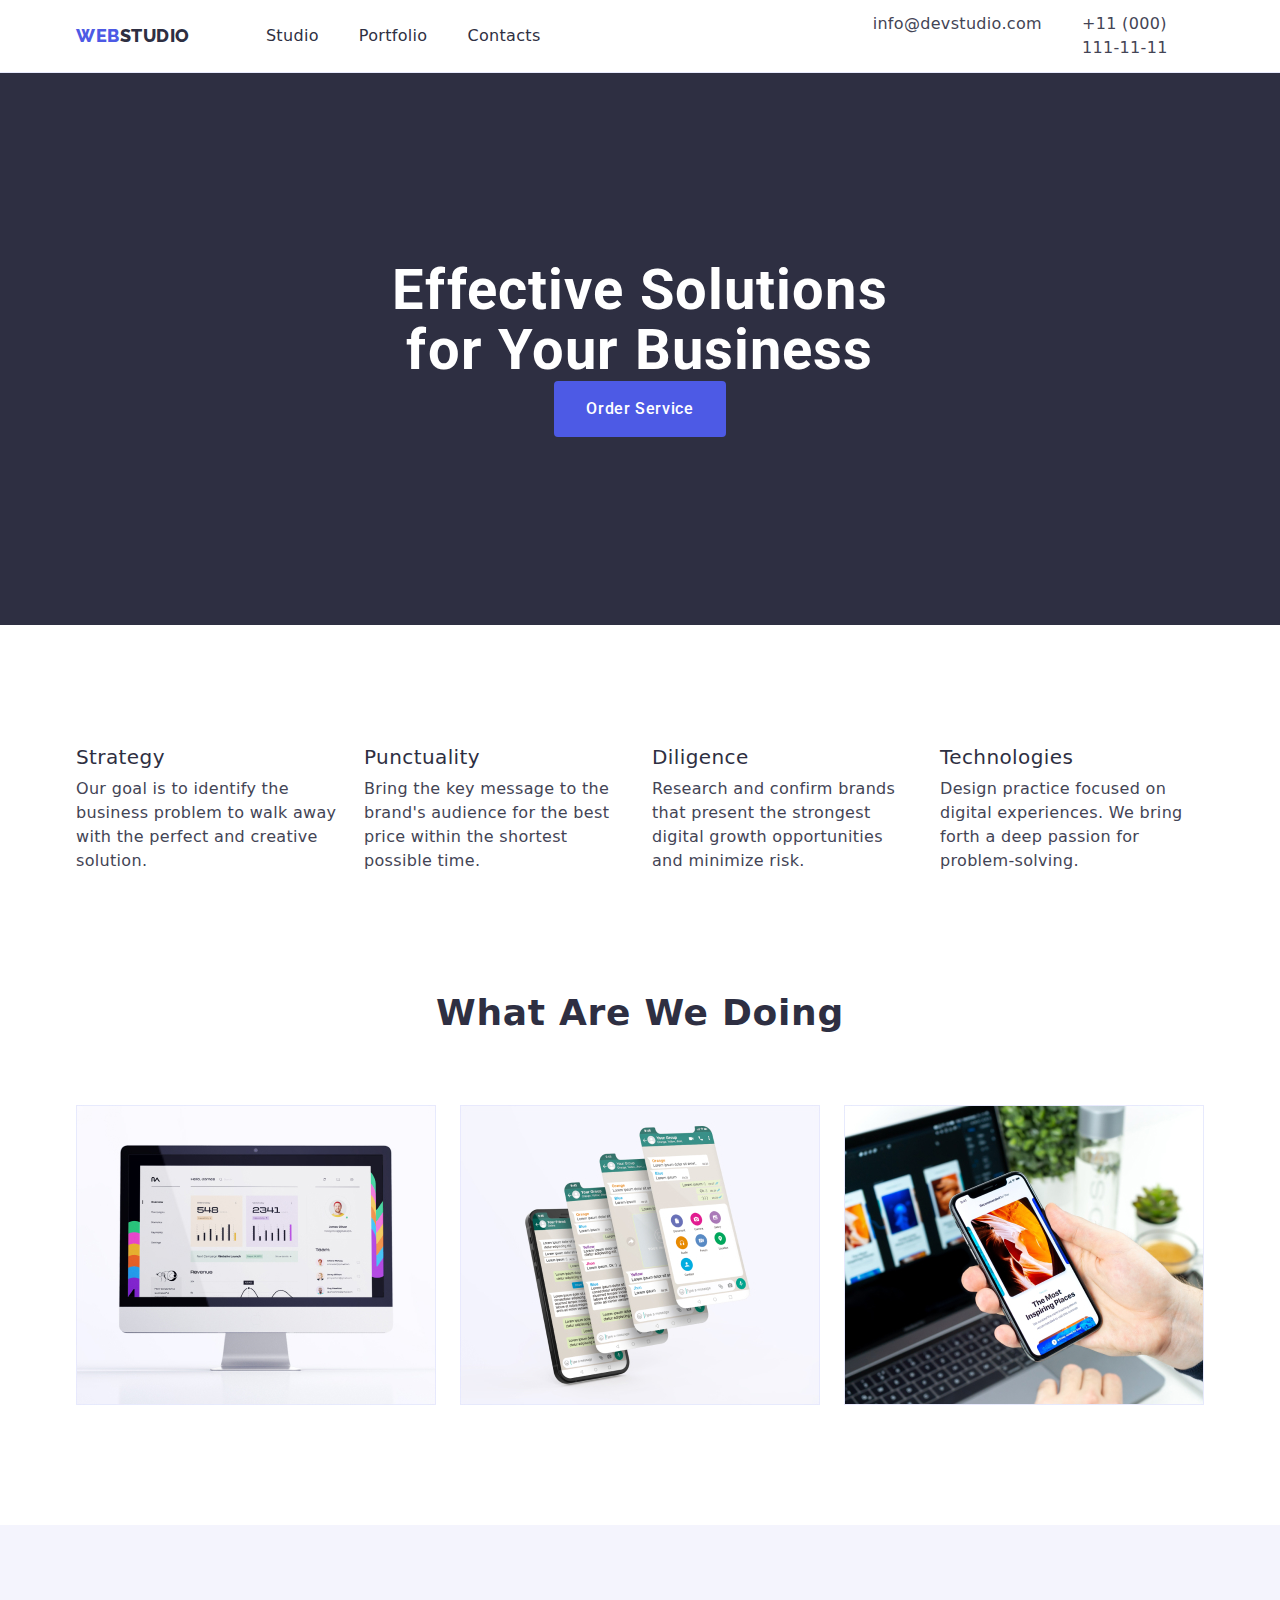
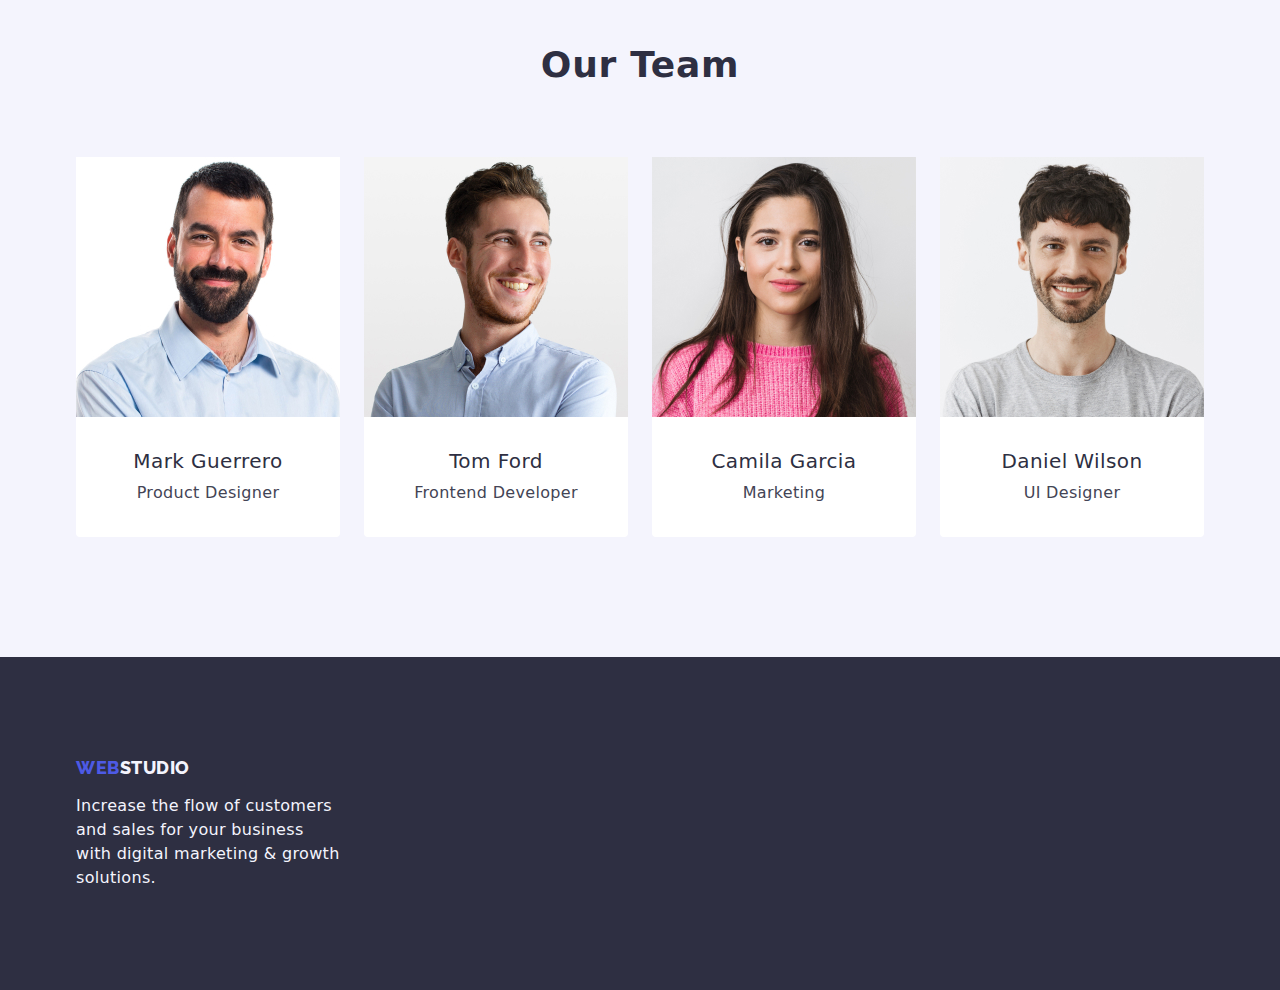
==== commit 9a68b4e2: "+mentor" ====
--- a/index.html
+++ b/index.html
@@ -26,7 +26,7 @@
   <body>
     <!--header-->
     <header class="header-section">
-      <div class="container">
+      <div class="container header-container">
         <nav class="nav-list">
           <a class="link-logo link" href="./index.html"
             >Web<span class="studio-dark">Studio</span></a
--- a/css/styles.css
+++ b/css/styles.css
@@ -1,12 +1,16 @@
 :root {
   --background-color: #ffffff;
+  --border-bottom: 1px solid #e7e9fc;
 }
 /*FlexBox style*/
-*,
+/*
+*,  
 *::before,
 *::after {
   box-sizing: border-box;
 }
+*/
+
 h1,
 h2,
 h3,
@@ -19,16 +23,31 @@
 ul,
 ol {
   margin: 0;
+  padding: 0;
 }
 img {
   display: block;
 }
+.container {
+  width: 1158px;
+  margin-left: auto;
+  margin-right: auto;
+  padding-left: 15px;
+  padding-right: 15px;
+}
 /*header flex*/
+.header-container {
+  align-items: center;
+}
 .header-section {
   border-bottom: 1px solid #e7e9fc;
 }
+.header-section .container {
+  display: flex;
+}
 .address .list {
   display: flex;
+
   gap: 40px;
 }
 .nav-list {
@@ -46,16 +65,9 @@
   padding: 24px 0;
 }
 
-.container {
-  display: flex;
-  width: 1158px;
-  padding: 0 15px;
-  margin: 0;
-  margin: 0 auto;
-}
-.nav-list .header-list {
+/*.nav-list .header-list {
   padding: 24px 0;
-}
+}*/
 .nav-list .link {
   padding: 24px 0;
 }
@@ -69,6 +81,7 @@
   max-width: 496px;
   flex-direction: column;
   flex-shrink: 0;
+  margin: 0 auto;
 }
 .button-hero {
   display: block;
@@ -77,6 +90,7 @@
   border: none;
   border-radius: 4px;
   padding: 16px 32px;
+  margin: 0 auto;
 }
 /*section 2*/
 .visually-hidden {
@@ -91,9 +105,7 @@
   clip: rect(0 0 0 0);
   overflow: hidden;
 }
-.list-img {
-  width: calc((100% - 48px) / 3);
-}
+
 .section-two {
   padding: 120px 0;
 }
@@ -119,11 +131,17 @@
   display: flex;
   gap: 24px;
 }
-
+.list-img {
+  width: calc((100% - 48px) / 3);
+}
 /*section 4*/
 .tem-staff {
   width: calc((100% - 72px) / 4);
-}
+  border-radius: 0px 0px 4px 4px;
+}
+/*.tem-section .container {
+  padding: 32px 0;
+}*/
 .tem-section {
   padding: 120px 0;
 }
@@ -134,11 +152,12 @@
   display: flex;
   gap: 24px;
 }
-.container .ten-staff {
+.container .tem-staff {
   border-radius: 0 0 4px 4px;
+  background-color: white;
 }
 .tem-section .tem-list {
-  padding: 32px 16px;
+  padding: 32px 0px;
 }
 .tem-list .title {
   text-align: center;
@@ -152,14 +171,19 @@
 .footer {
   padding: 100px 0;
 }
+.footer .text {
+  width: 264px;
+}
 .footer .link {
+  margin-bottom: 16px;
+}
+.footer .link-logo {
   display: inline-block;
-  margin-bottom: 16px;
-}
-.link-logo {
-  display: inline-block;
 }
 /*portfolio flex*/
+/*.section-main .link-img {
+  width: 431px;
+}*/
 .section-main {
   padding-top: 96px;
   padding-bottom: 120px;
@@ -168,30 +192,42 @@
   display: flex;
   justify-content: center;
   gap: 24px;
-  margin-bottom: 72px;
 }
 .section-main .button-portfolio {
   padding: 12px 24px;
+  border-radius: 4px;
   border: 1px solid #e7e9fc;
-  border-radius: 4px;
-}
+}
+
 .section-main .img-list {
   display: flex;
   flex-wrap: wrap;
   column-gap: 24px;
   row-gap: 48px;
 }
-.section-main .link-img {
-  width: calc((100% - 48px) / 3);
-}
+
 .section-main .box-info {
   padding: 32px 16px;
   border: 1px solid #e7e9fc;
   border-top: none;
+}
+.box-info .portfolio-title {
   margin-bottom: 8px;
+}
+
+.link-img {
+  width: calc((100% - 48px) / 3);
+}
+.button-portfolio:hover,
+.button-portfolio:focus {
+  border: 1px solid transparent;
 }
 /*end flex...*/
 /*header*/
+body {
+  font-family: system-ui, -apple-system, BlinkMacSystemFont, "Segoe UI", Roboto,
+    Oxygen, Ubuntu, Cantarell, "Open Sans", "Helvetica Neue", sans-serif;
+}
 .links {
   font-weight: 500;
   font-size: 16px;
@@ -338,9 +374,9 @@
 .footer {
   background-color: #2e2f42;
 }
-.studio-dark {
+/*.studio-dark {
   background-color: #f4f4fd;
-}
+}*/
 .footer .text {
   line-height: 1.5;
   color: #f4f4fd;
